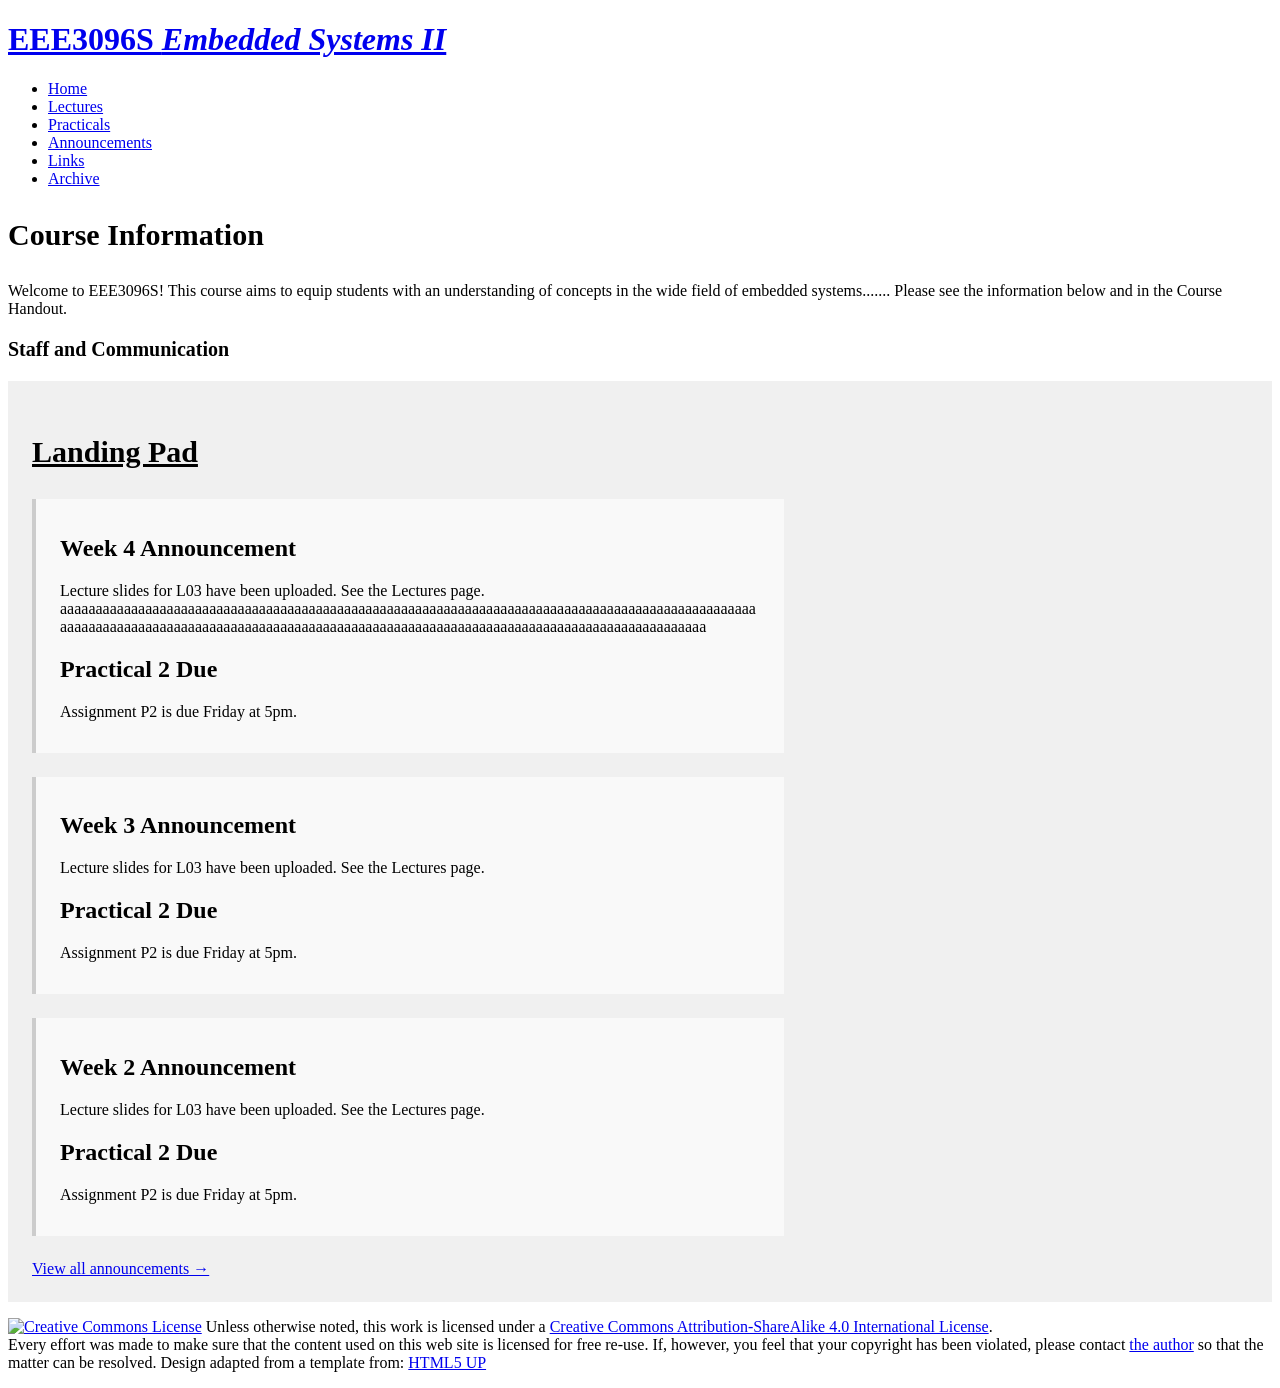
==== index.html @ e91e5374 "Added styling to home page, removed clutter" ====
<!DOCTYPE html>
<!--
	Arcana by HTML5 UP
	html5up.net | @ajlkn
	Free for personal and commercial use under the CCA 3.0 license (html5up.net/license)
-->
<html>
	<head>
		<title>EEE3096S</title>
		<meta charset="utf-8" />
		<meta
			name="viewport"
			content="width=device-width, initial-scale=1, user-scalable=no"
		/>
		<link rel="stylesheet" href="assets/css/main.css" />
	</head>
	<body class="is-preload">
		<div id="page-wrapper">
			<!-- Header -->
			<div id="header">
				<!-- Logo -->
				<h1>
					<a href="index.html" id="logo"
						>EEE3096S <em>Embedded Systems II</em></a
					>
				</h1>

				<!-- Nav -->
				<nav id="nav">
					<ul>
						<li class="current"><a href="index.html">Home</a></li>
						<li><a href="lectures.html">Lectures</a></li>
						<li><a href="practicals.html">Practicals</a></li>
						<li><a href="announcements.html">Announcements</a></li>
						<li><a href="links.html">Links</a></li>
						<li><a href="archive.html">Archive</a></li>
					</ul>
				</nav>
			</div>


			<div class="wrapper style1">
				<div class="container">
					<div class="row">

					<!-- Left panel: course info -->
					<section class="col-7 col-12-narrower">
						<h3 style="font-size: 30px;">Course Information</h3>
						<table>
						Welcome to EEE3096S! This course aims to equip students with an understanding of concepts in the
						wide field of embedded systems....... 
						Please see the information below and in the Course Handout.
						<h3 style="font-size: 20px;"> Staff and Communication </h3>
						
						</table>
						
					</section>

					<!-- Right panel: announcements -->
					<section class="col-5 col-12-narrower" style="background: #f0f0f0; padding: 1.5em;">
						<h3 style="font-size: 30px; text-decoration: underline;">Landing Pad </h3>
						<div id="announcements-content">Loading...</div>
						<a href="announcements.html">View all announcements →</a>
					</section>

					</div>
				</div>
			</div>



			<!-- Footer -->
			<div id="footer">
				<div class="container">
					<!-- Copyright -->
					<div class="copyright">
						<p>
							<a
								rel="license"
								href="http://creativecommons.org/licenses/by-sa/4.0/"
							>
								<img
									alt="Creative Commons License"
									style="border-width: 0;"
									src="https://i.creativecommons.org/l/by-sa/4.0/80x15.png"
							/></a>
							Unless otherwise noted, this work is licensed under a
							<a
								style="text-decoration: underline;"
								rel="license"
								href="http://creativecommons.org/licenses/by-sa/4.0/"
								>Creative Commons Attribution-ShareAlike 4.0 International
								License</a
							>.<br />
							Every effort was made to make sure that the content used on this
							web site is licensed for free re-use. If, however, you feel that
							your copyright has been violated, please contact
							<a
								style="text-decoration: underline;"
								href="mailto:vmrmax002[at]myuct.ac.za"
							>
								the author</a
							>
							so that the matter can be resolved.
							<span
								>Design adapted from a template from:
								<a href="http://html5up.net">HTML5 UP</a></span
							>
						</p>
					</div>
				</div>
			</div>
		</div>
		<!-- Scripts -->
		<script src="assets/js/jquery.min.js"></script>
		<script src="assets/js/jquery.dropotron.min.js"></script>
		<script src="assets/js/browser.min.js"></script>
		<script src="assets/js/breakpoints.min.js"></script>
		<script src="assets/js/util.js"></script>
		<script src="assets/js/main.js"></script>

		<!-- Markdown parsing for announcements --> 
		<script src="assets/js/marked.min.js"></script>

		<!-- Script fetches and parses most recent 3 announcements from announcements.json manifest-->
		<script>
		fetch('resources/announcements.json')
			.then(response => response.json())
			.then(files => {
			const recent = files.slice(-3).reverse();
			return Promise.all(
				recent.map(filename =>
				fetch('resources/' + filename).then(r => r.text())
				)
			);
			})
			.then(texts => {
			const html = texts.map(t => 
			'<div style="background: #f9f9f9; border-left: 4px solid #ccc; padding: 1em 1.5em; margin-bottom: 1.5em; max-width: 700px; word-wrap: break-word; overflow-wrap: break-word;">' 
			
			+ marked.parse(t) 
			+ '</div>'
			).join('');
			document.getElementById('announcements-content').innerHTML = html;
			})
			.catch(() => {
			document.getElementById('announcements-content').innerHTML = '<p>No announcements at this time.</p>';
			});
		</script>

	</body>
</html>
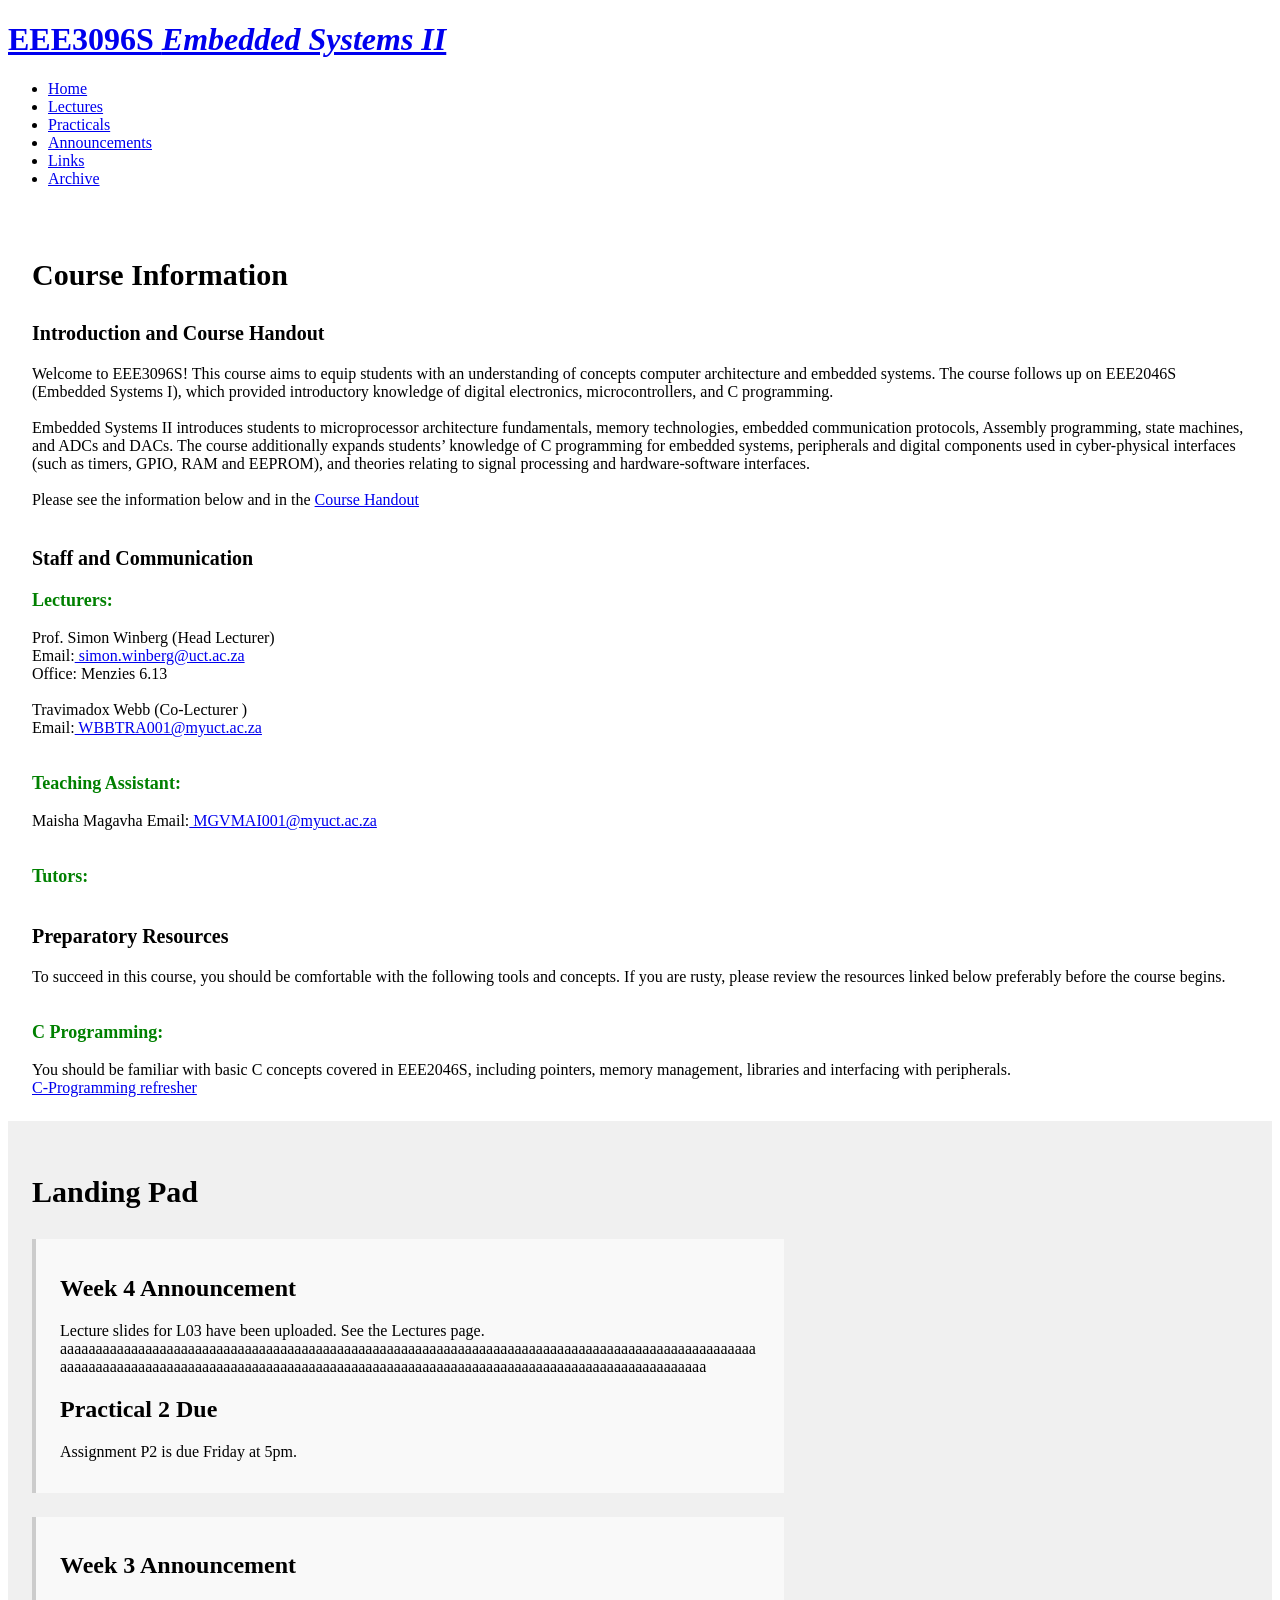
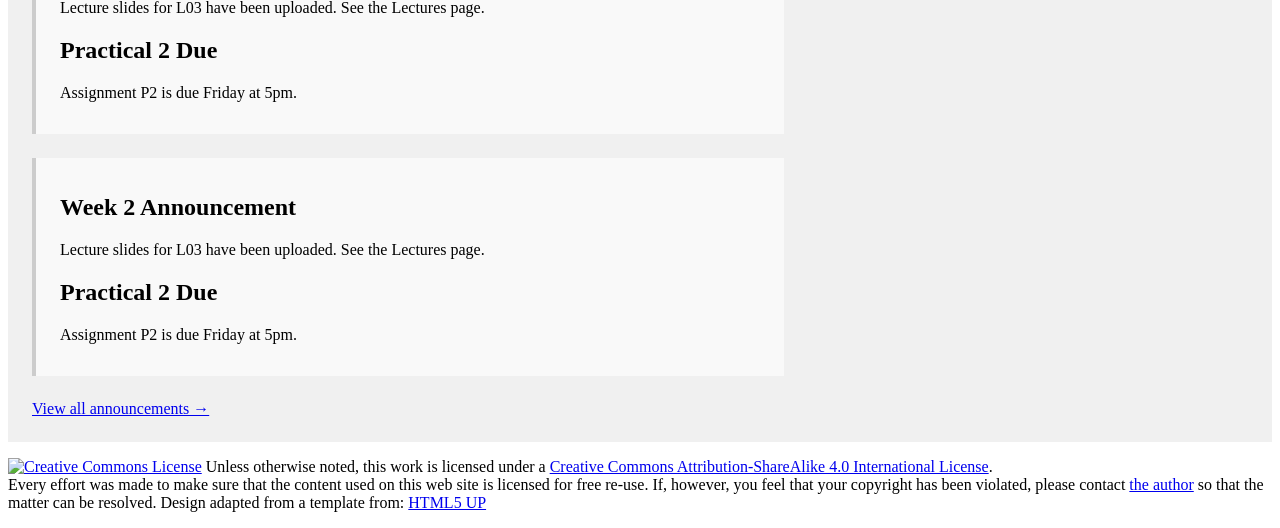
==== commit 738663fb: "Finished draft of site homepage" ====
--- a/index.html
+++ b/index.html
@@ -44,21 +44,63 @@
 					<div class="row">
 
 					<!-- Left panel: course info -->
-					<section class="col-7 col-12-narrower">
+					<section class="col-7 col-12-narrower" style="padding: 1.5em;">
 						<h3 style="font-size: 30px;">Course Information</h3>
 						<table>
-						Welcome to EEE3096S! This course aims to equip students with an understanding of concepts in the
-						wide field of embedded systems....... 
-						Please see the information below and in the Course Handout.
-						<h3 style="font-size: 20px;"> Staff and Communication </h3>
-						
+						<h3 style="font-size: 20px;"> Introduction and Course Handout </h3>
+						Welcome to EEE3096S! This course aims to equip students with an understanding of concepts computer architecture and 
+						embedded systems. The course follows up on EEE2046S (Embedded Systems I), which provided introductory knowledge of
+						 digital electronics, microcontrollers, and C programming. 
+						 <br> <br>
+
+						 Embedded Systems II introduces students to microprocessor
+						  architecture fundamentals, memory technologies, embedded communication protocols, Assembly programming, state machines,
+						   and ADCs and DACs. The course additionally expands students’ knowledge of C programming for embedded systems,
+						    peripherals and digital components used in cyber-physical interfaces (such as timers, GPIO, RAM and EEPROM),
+						 and theories relating to signal processing and hardware-software interfaces.
+						 <br> <br>
+						
+						 <!--TODO:update link-->
+						Please see the information below and in the <a href="/resources/EEE3096S_2025 Course Handout.pdf">Course Handout </a>
+						<br> <br>
+						
+						<h3 style="font-size: 20px;"> Staff and Communication </h3>		
+<!-- #####################################################################################################################################
+						 Modify this section to update course staff-->
+
+						<h3 style="font-size: 18px; color:green"> Lecturers: </h3>
+						Prof. Simon Winberg (Head Lecturer)<br>
+						Email:<a href="mailto:simon.winberg@uct.ac.za"> simon.winberg@uct.ac.za </a> <br>
+						Office: Menzies 6.13  <br> <br>
+
+						Travimadox Webb (Co-Lecturer )<br>
+						Email:<a href="mailto:WBBTRA001@myuct.ac.za"> WBBTRA001@myuct.ac.za </a>
+						<br> <br>
+
+						<h3 style="font-size: 18px; color:green"> Teaching Assistant: </h3>
+						Maisha Magavha
+						Email:<a href="mailto:MGVMAI001@myuct.ac.za"> MGVMAI001@myuct.ac.za </a> <br> <br>
+						
+						<h3 style="font-size: 18px; color:green"> Tutors: </h3>
+						<!--TODO-->
+
+<!-- ######################################################################################################################################-->
 						</table>
 						
+						<h3 style="font-size: 20px;"> Preparatory Resources </h3>
+						To succeed in this course, you should be comfortable with the following tools and concepts. 
+						If you are rusty, please review the resources linked below preferably before the course begins.
+						<br><br>
+						<h3 style="font-size: 18px; color:green"> C Programming: </h3>
+						 You should be familiar with basic C concepts covered in EEE2046S, including pointers, memory
+						management, libraries and interfacing with peripherals. <br>
+						<a href="https://www.cprogramming.com/tutorial/c-tutorial.html"> C-Programming refresher </a> 
+
 					</section>
 
 					<!-- Right panel: announcements -->
 					<section class="col-5 col-12-narrower" style="background: #f0f0f0; padding: 1.5em;">
-						<h3 style="font-size: 30px; text-decoration: underline;">Landing Pad </h3>
+						<h3 style="font-size: 30px;">Landing Pad </h3>
 						<div id="announcements-content">Loading...</div>
 						<a href="announcements.html">View all announcements →</a>
 					</section>
@@ -122,7 +164,10 @@
 		<!-- Markdown parsing for announcements --> 
 		<script src="assets/js/marked.min.js"></script>
 
+<!--########################################################################################################################################
+		 Comment out from here if course is inactive -->
 		<!-- Script fetches and parses most recent 3 announcements from announcements.json manifest-->
+		
 		<script>
 		fetch('resources/announcements.json')
 			.then(response => response.json())
@@ -148,5 +193,14 @@
 			});
 		</script>
 
+<!--#####################################################################################################################################
+		 Comment out until here if inactive -->
+
+		<!--Uncomment if course is inactive:
+		<script>
+			document.getElementById('announcements-content').innerHTML = "Course currently inactive"
+		</script>
+		-->
+	
 	</body>
 </html>
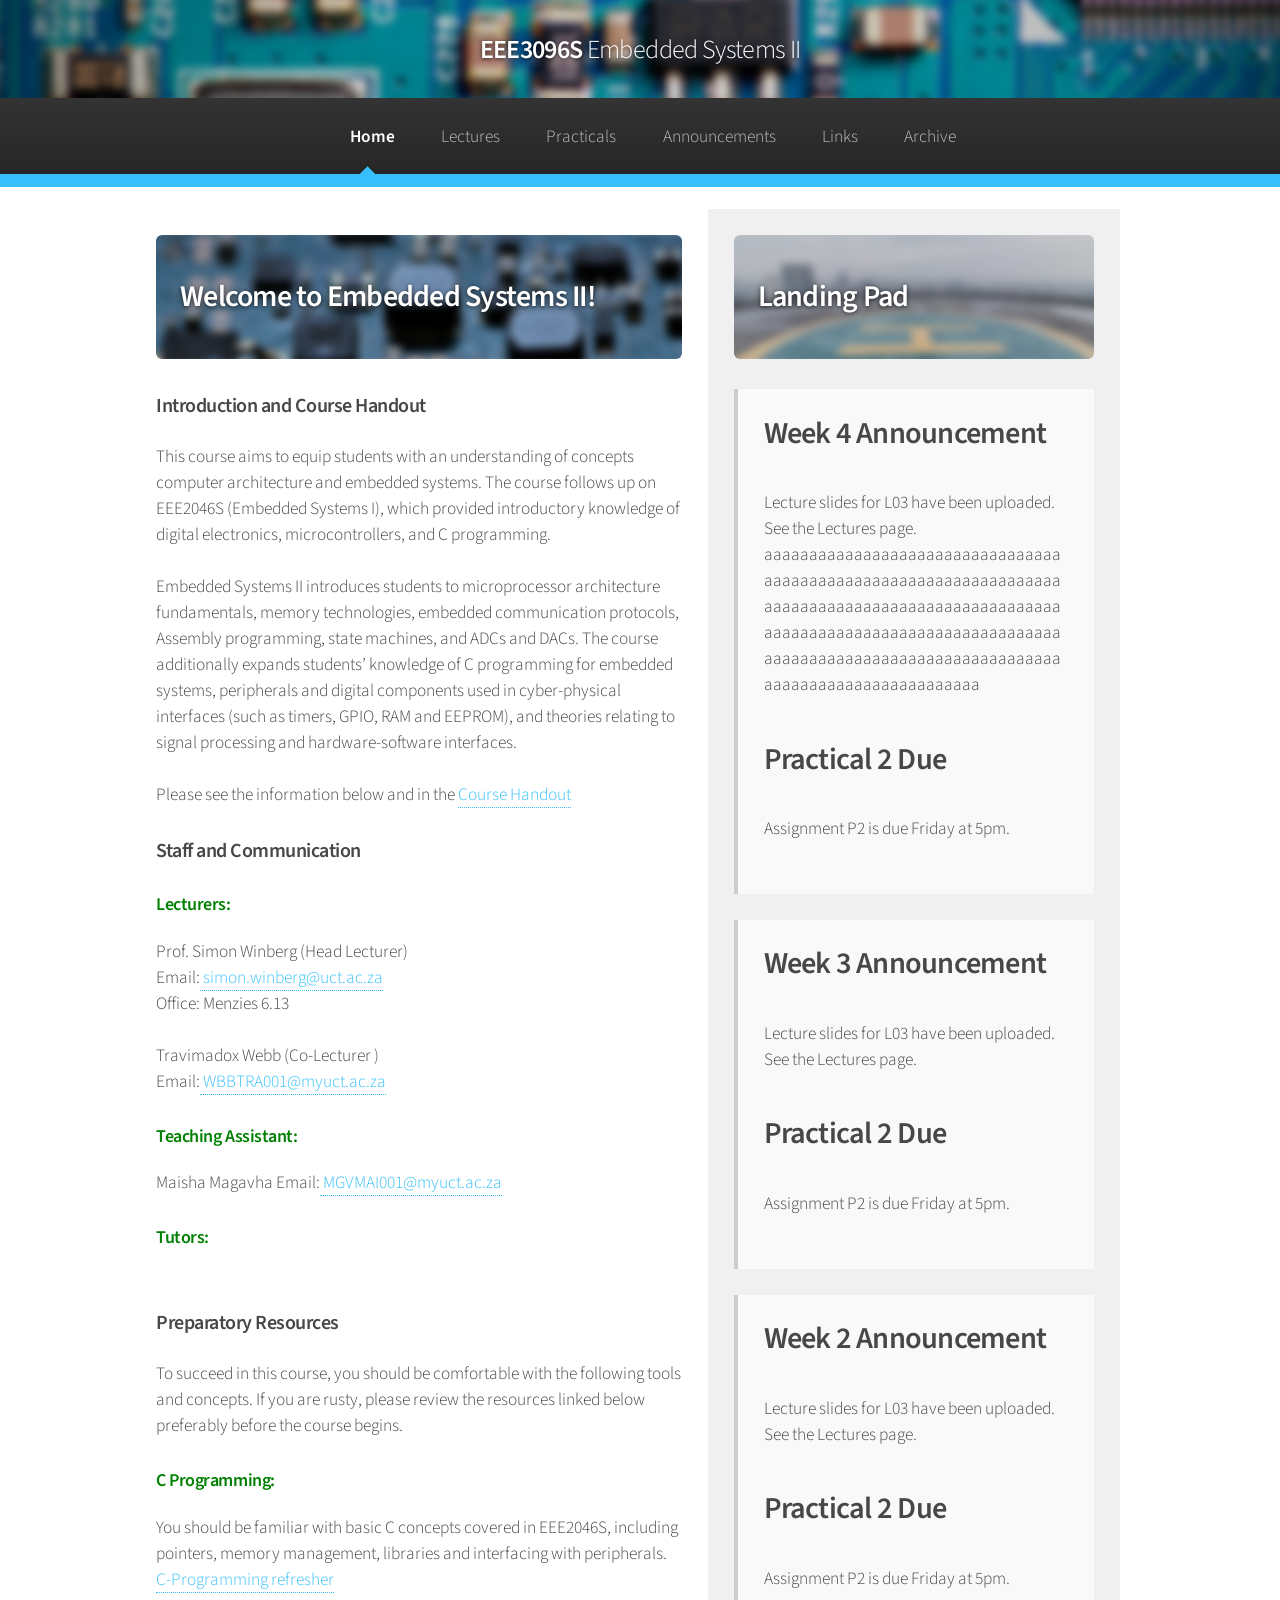
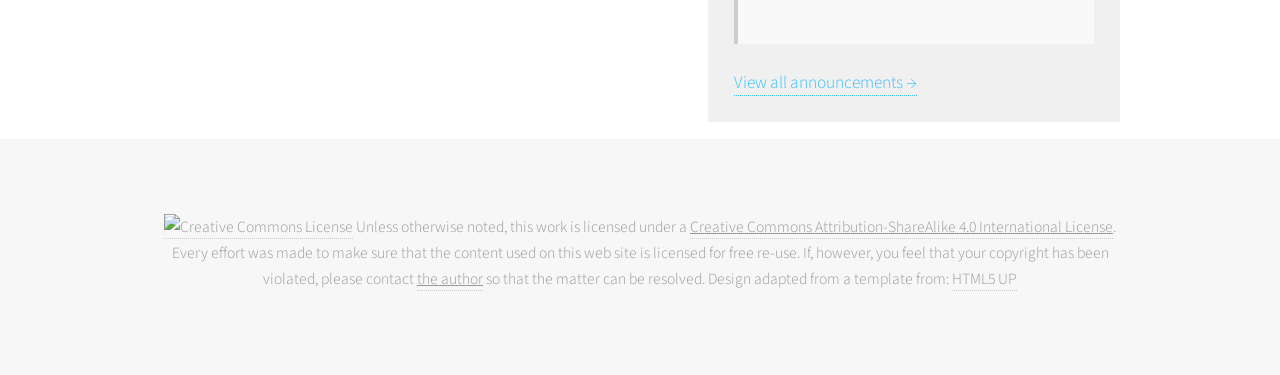
==== commit 56d8c985: "Added images to homepage and removed clutter in Links page" ====
--- a/index.html
+++ b/index.html
@@ -13,6 +13,31 @@
 			content="width=device-width, initial-scale=1, user-scalable=no"
 		/>
 		<link rel="stylesheet" href="assets/css/main.css" />
+		<style>
+			.background-header {
+				position: relative;
+				isolation: isolate;
+				overflow: hidden;
+				border-radius: 6px;
+				padding: 1.2em 0.8em;
+				color: #fff;
+				text-shadow: 0 1px 4px rgba(0, 0, 0, 0.7);
+			}
+			.background-header::before {
+				content: "";
+				position: absolute;
+				top: 0;
+				left: 0;
+				right: 0;
+				bottom: 0;
+				background-image: var(--bg-image);
+				background-size: cover;
+				background-position: center;
+				filter: blur(4px) brightness(0.8);
+				transform: scale(1.1);
+				z-index: -1;
+			}
+		</style>
 	</head>
 	<body class="is-preload">
 		<div id="page-wrapper">
@@ -45,10 +70,10 @@
 
 					<!-- Left panel: course info -->
 					<section class="col-7 col-12-narrower" style="padding: 1.5em;">
-						<h3 style="font-size: 30px;">Course Information</h3>
+						<h3 class="background-header" style="font-size: 30px; --bg-image: url('resources/anne-nygard-cA8VTQeHU0c-unsplash.jpg');">Welcome to Embedded Systems II!</h3>
 						<table>
 						<h3 style="font-size: 20px;"> Introduction and Course Handout </h3>
-						Welcome to EEE3096S! This course aims to equip students with an understanding of concepts computer architecture and 
+						This course aims to equip students with an understanding of concepts computer architecture and 
 						embedded systems. The course follows up on EEE2046S (Embedded Systems I), which provided introductory knowledge of
 						 digital electronics, microcontrollers, and C programming. 
 						 <br> <br>
@@ -100,7 +125,7 @@
 
 					<!-- Right panel: announcements -->
 					<section class="col-5 col-12-narrower" style="background: #f0f0f0; padding: 1.5em;">
-						<h3 style="font-size: 30px;">Landing Pad </h3>
+						<h3 class="background-header" style="font-size: 30px; --bg-image: url('resources/robby-mccullough-7oiySGoHhZQ-unsplash.jpg');">Landing Pad </h3>
 						<div id="announcements-content">Loading...</div>
 						<a href="announcements.html">View all announcements →</a>
 					</section>
@@ -139,7 +164,7 @@
 							your copyright has been violated, please contact
 							<a
 								style="text-decoration: underline;"
-								href="mailto:vmrmax002[at]myuct.ac.za"
+								href="mailto:simon.winberg@uct.ac.za"
 							>
 								the author</a
 							>
--- a/assets/css/main.css
+++ b/assets/css/main.css
@@ -0,0 +1,2866 @@
+@charset "UTF-8";
+@import url("fontawesome-all.min.css");
+@import url("https://fonts.googleapis.com/css?family=Source+Sans+Pro:300,300italic,600,600italic");
+/*
+	Arcana by HTML5 UP
+	html5up.net | @ajlkn
+	Free for personal and commercial use under the CCA 3.0 license (html5up.net/license)
+*/
+html,
+body,
+div,
+span,
+applet,
+object,
+iframe,
+h1,
+h2,
+h3,
+h4,
+h5,
+h6,
+p,
+blockquote,
+pre,
+a,
+abbr,
+acronym,
+address,
+big,
+cite,
+code,
+del,
+dfn,
+em,
+img,
+ins,
+kbd,
+q,
+s,
+samp,
+small,
+strike,
+strong,
+sub,
+sup,
+tt,
+var,
+b,
+u,
+i,
+center,
+dl,
+dt,
+dd,
+ol,
+ul,
+li,
+fieldset,
+form,
+label,
+legend,
+table,
+caption,
+tbody,
+tfoot,
+thead,
+tr,
+th,
+td,
+article,
+aside,
+canvas,
+details,
+embed,
+figure,
+figcaption,
+footer,
+header,
+hgroup,
+menu,
+nav,
+output,
+ruby,
+section,
+summary,
+time,
+mark,
+audio,
+video {
+  margin: 0;
+  padding: 0;
+  border: 0;
+  font-size: 100%;
+  font: inherit;
+  vertical-align: baseline;
+}
+
+article,
+aside,
+details,
+figcaption,
+figure,
+footer,
+header,
+hgroup,
+menu,
+nav,
+section {
+  display: block;
+}
+
+body {
+  line-height: 1;
+}
+
+ol,
+ul {
+  list-style: none;
+}
+
+blockquote,
+q {
+  quotes: none;
+}
+blockquote:before, blockquote:after,
+q:before,
+q:after {
+  content: "";
+  content: none;
+}
+
+table {
+  border-collapse: collapse;
+  border-spacing: 0;
+}
+
+body {
+  -webkit-text-size-adjust: none;
+}
+
+mark {
+  background-color: transparent;
+  color: inherit;
+}
+
+input::-moz-focus-inner {
+  border: 0;
+  padding: 0;
+}
+
+input,
+select,
+textarea {
+  -moz-appearance: none;
+  -webkit-appearance: none;
+  -ms-appearance: none;
+  appearance: none;
+}
+
+/* Basic */
+html {
+  box-sizing: border-box;
+}
+
+*,
+*:before,
+*:after {
+  box-sizing: inherit;
+}
+
+body {
+  background: #f7f7f7 url("images/bg01.png");
+}
+body.is-preload *,
+body.is-preload *:before,
+body.is-preload *:after {
+  -moz-animation: none !important;
+  -webkit-animation: none !important;
+  -ms-animation: none !important;
+  animation: none !important;
+  -moz-transition: none !important;
+  -webkit-transition: none !important;
+  -ms-transition: none !important;
+  transition: none !important;
+}
+
+body,
+input,
+select,
+textarea {
+  color: #474747;
+  font-family: "Source Sans Pro", sans-serif;
+  font-size: 16pt;
+  font-weight: 300;
+  line-height: 1.65em;
+}
+
+a {
+  -moz-transition: color 0.2s ease-in-out, border-color 0.2s ease-in-out, opacity 0.2s ease-in-out;
+  -webkit-transition: color 0.2s ease-in-out, border-color 0.2s ease-in-out, opacity 0.2s ease-in-out;
+  -ms-transition: color 0.2s ease-in-out, border-color 0.2s ease-in-out, opacity 0.2s ease-in-out;
+  transition: color 0.2s ease-in-out, border-color 0.2s ease-in-out, opacity 0.2s ease-in-out;
+  color: #37c0fb;
+  text-decoration: none;
+  border-bottom: dotted 1px;
+}
+a:hover {
+  color: #37c0fb;
+  border-bottom-color: transparent;
+}
+
+strong,
+b {
+  font-weight: 600;
+}
+
+em,
+i {
+  font-style: italic;
+}
+
+p,
+ul,
+ol,
+dl,
+table,
+blockquote {
+  margin: 0 0 2em 0;
+}
+
+h1,
+h2,
+h3,
+h4,
+h5,
+h6 {
+  color: inherit;
+  font-weight: 600;
+  line-height: 1.75em;
+  margin-bottom: 1em;
+}
+h1 a,
+h2 a,
+h3 a,
+h4 a,
+h5 a,
+h6 a {
+  color: inherit;
+  text-decoration: none;
+}
+h1 em,
+h2 em,
+h3 em,
+h4 em,
+h5 em,
+h6 em {
+  font-style: normal;
+  font-weight: 300;
+}
+
+h2 {
+  font-size: 1.75em;
+  letter-spacing: -0.025em;
+}
+
+h3 {
+  font-size: 1.2em;
+  letter-spacing: -0.025em;
+}
+
+sub {
+  font-size: 0.8em;
+  position: relative;
+  top: 0.5em;
+}
+
+sup {
+  font-size: 0.8em;
+  position: relative;
+  top: -0.5em;
+}
+
+hr {
+  border-top: solid 1px #e0e0e0;
+  border: 0;
+  margin-bottom: 1.5em;
+}
+
+blockquote {
+  border-left: solid 0.5em #e0e0e0;
+  font-style: italic;
+  padding: 1em 0 1em 2em;
+}
+
+/* Container */
+.container {
+  margin: 0 auto;
+  max-width: 100%;
+  width: 1400px;
+}
+@media screen and (max-width: 1680px) {
+  .container {
+    width: 1200px;
+  }
+}
+@media screen and (max-width: 1280px) {
+  .container {
+    width: 960px;
+  }
+}
+@media screen and (max-width: 980px) {
+  .container {
+    width: 95%;
+  }
+}
+@media screen and (max-width: 840px) {
+  .container {
+    width: 95%;
+  }
+}
+@media screen and (max-width: 736px) {
+  .container {
+    width: 90%;
+  }
+}
+@media screen and (max-width: 480px) {
+  .container {
+    width: 100%;
+  }
+}
+
+/* Row */
+.row {
+  display: flex;
+  flex-wrap: wrap;
+  box-sizing: border-box;
+  align-items: stretch;
+}
+.row > * {
+  box-sizing: border-box;
+}
+.row.gtr-uniform > * > :last-child {
+  margin-bottom: 0;
+}
+.row.aln-left {
+  justify-content: flex-start;
+}
+.row.aln-center {
+  justify-content: center;
+}
+.row.aln-right {
+  justify-content: flex-end;
+}
+.row.aln-top {
+  align-items: flex-start;
+}
+.row.aln-middle {
+  align-items: center;
+}
+.row.aln-bottom {
+  align-items: flex-end;
+}
+.row > .imp {
+  order: -1;
+}
+.row > .col-1 {
+  width: 8.3333333333%;
+}
+.row > .off-1 {
+  margin-left: 8.3333333333%;
+}
+.row > .col-2 {
+  width: 16.6666666667%;
+}
+.row > .off-2 {
+  margin-left: 16.6666666667%;
+}
+.row > .col-3 {
+  width: 25%;
+}
+.row > .off-3 {
+  margin-left: 25%;
+}
+.row > .col-4 {
+  width: 33.3333333333%;
+}
+.row > .off-4 {
+  margin-left: 33.3333333333%;
+}
+.row > .col-5 {
+  width: 41.6666666667%;
+}
+.row > .off-5 {
+  margin-left: 41.6666666667%;
+}
+.row > .col-6 {
+  width: 50%;
+}
+.row > .off-6 {
+  margin-left: 50%;
+}
+.row > .col-7 {
+  width: 58.3333333333%;
+}
+.row > .off-7 {
+  margin-left: 58.3333333333%;
+}
+.row > .col-8 {
+  width: 66.6666666667%;
+}
+.row > .off-8 {
+  margin-left: 66.6666666667%;
+}
+.row > .col-9 {
+  width: 75%;
+}
+.row > .off-9 {
+  margin-left: 75%;
+}
+.row > .col-10 {
+  width: 83.3333333333%;
+}
+.row > .off-10 {
+  margin-left: 83.3333333333%;
+}
+.row > .col-11 {
+  width: 91.6666666667%;
+}
+.row > .off-11 {
+  margin-left: 91.6666666667%;
+}
+.row > .col-12 {
+  width: 100%;
+}
+.row > .off-12 {
+  margin-left: 100%;
+}
+.row.gtr-0 {
+  margin-top: 0px;
+  margin-left: 0px;
+}
+.row.gtr-0 > * {
+  padding: 0px 0 0 0px;
+}
+.row.gtr-0.gtr-uniform {
+  margin-top: 0px;
+}
+.row.gtr-0.gtr-uniform > * {
+  padding-top: 0px;
+}
+.row.gtr-25 {
+  margin-top: -12.5px;
+  margin-left: -12.5px;
+}
+.row.gtr-25 > * {
+  padding: 12.5px 0 0 12.5px;
+}
+.row.gtr-25.gtr-uniform {
+  margin-top: -12.5px;
+}
+.row.gtr-25.gtr-uniform > * {
+  padding-top: 12.5px;
+}
+.row.gtr-50 {
+  margin-top: -25px;
+  margin-left: -25px;
+}
+.row.gtr-50 > * {
+  padding: 25px 0 0 25px;
+}
+.row.gtr-50.gtr-uniform {
+  margin-top: -25px;
+}
+.row.gtr-50.gtr-uniform > * {
+  padding-top: 25px;
+}
+.row {
+  margin-top: -50px;
+  margin-left: -50px;
+}
+.row > * {
+  padding: 50px 0 0 50px;
+}
+.row.gtr-uniform {
+  margin-top: -50px;
+}
+.row.gtr-uniform > * {
+  padding-top: 50px;
+}
+.row.gtr-150 {
+  margin-top: -75px;
+  margin-left: -75px;
+}
+.row.gtr-150 > * {
+  padding: 75px 0 0 75px;
+}
+.row.gtr-150.gtr-uniform {
+  margin-top: -75px;
+}
+.row.gtr-150.gtr-uniform > * {
+  padding-top: 75px;
+}
+.row.gtr-200 {
+  margin-top: -100px;
+  margin-left: -100px;
+}
+.row.gtr-200 > * {
+  padding: 100px 0 0 100px;
+}
+.row.gtr-200.gtr-uniform {
+  margin-top: -100px;
+}
+.row.gtr-200.gtr-uniform > * {
+  padding-top: 100px;
+}
+@media screen and (max-width: 1680px) {
+  .row {
+    display: flex;
+    flex-wrap: wrap;
+    box-sizing: border-box;
+    align-items: stretch;
+  }
+  .row > * {
+    box-sizing: border-box;
+  }
+  .row.gtr-uniform > * > :last-child {
+    margin-bottom: 0;
+  }
+  .row.aln-left {
+    justify-content: flex-start;
+  }
+  .row.aln-center {
+    justify-content: center;
+  }
+  .row.aln-right {
+    justify-content: flex-end;
+  }
+  .row.aln-top {
+    align-items: flex-start;
+  }
+  .row.aln-middle {
+    align-items: center;
+  }
+  .row.aln-bottom {
+    align-items: flex-end;
+  }
+  .row > .imp-wide {
+    order: -1;
+  }
+  .row > .col-1-wide {
+    width: 8.3333333333%;
+  }
+  .row > .off-1-wide {
+    margin-left: 8.3333333333%;
+  }
+  .row > .col-2-wide {
+    width: 16.6666666667%;
+  }
+  .row > .off-2-wide {
+    margin-left: 16.6666666667%;
+  }
+  .row > .col-3-wide {
+    width: 25%;
+  }
+  .row > .off-3-wide {
+    margin-left: 25%;
+  }
+  .row > .col-4-wide {
+    width: 33.3333333333%;
+  }
+  .row > .off-4-wide {
+    margin-left: 33.3333333333%;
+  }
+  .row > .col-5-wide {
+    width: 41.6666666667%;
+  }
+  .row > .off-5-wide {
+    margin-left: 41.6666666667%;
+  }
+  .row > .col-6-wide {
+    width: 50%;
+  }
+  .row > .off-6-wide {
+    margin-left: 50%;
+  }
+  .row > .col-7-wide {
+    width: 58.3333333333%;
+  }
+  .row > .off-7-wide {
+    margin-left: 58.3333333333%;
+  }
+  .row > .col-8-wide {
+    width: 66.6666666667%;
+  }
+  .row > .off-8-wide {
+    margin-left: 66.6666666667%;
+  }
+  .row > .col-9-wide {
+    width: 75%;
+  }
+  .row > .off-9-wide {
+    margin-left: 75%;
+  }
+  .row > .col-10-wide {
+    width: 83.3333333333%;
+  }
+  .row > .off-10-wide {
+    margin-left: 83.3333333333%;
+  }
+  .row > .col-11-wide {
+    width: 91.6666666667%;
+  }
+  .row > .off-11-wide {
+    margin-left: 91.6666666667%;
+  }
+  .row > .col-12-wide {
+    width: 100%;
+  }
+  .row > .off-12-wide {
+    margin-left: 100%;
+  }
+  .row.gtr-0 {
+    margin-top: 0px;
+    margin-left: 0px;
+  }
+  .row.gtr-0 > * {
+    padding: 0px 0 0 0px;
+  }
+  .row.gtr-0.gtr-uniform {
+    margin-top: 0px;
+  }
+  .row.gtr-0.gtr-uniform > * {
+    padding-top: 0px;
+  }
+  .row.gtr-25 {
+    margin-top: -10px;
+    margin-left: -10px;
+  }
+  .row.gtr-25 > * {
+    padding: 10px 0 0 10px;
+  }
+  .row.gtr-25.gtr-uniform {
+    margin-top: -10px;
+  }
+  .row.gtr-25.gtr-uniform > * {
+    padding-top: 10px;
+  }
+  .row.gtr-50 {
+    margin-top: -20px;
+    margin-left: -20px;
+  }
+  .row.gtr-50 > * {
+    padding: 20px 0 0 20px;
+  }
+  .row.gtr-50.gtr-uniform {
+    margin-top: -20px;
+  }
+  .row.gtr-50.gtr-uniform > * {
+    padding-top: 20px;
+  }
+  .row {
+    margin-top: -40px;
+    margin-left: -40px;
+  }
+  .row > * {
+    padding: 40px 0 0 40px;
+  }
+  .row.gtr-uniform {
+    margin-top: -40px;
+  }
+  .row.gtr-uniform > * {
+    padding-top: 40px;
+  }
+  .row.gtr-150 {
+    margin-top: -60px;
+    margin-left: -60px;
+  }
+  .row.gtr-150 > * {
+    padding: 60px 0 0 60px;
+  }
+  .row.gtr-150.gtr-uniform {
+    margin-top: -60px;
+  }
+  .row.gtr-150.gtr-uniform > * {
+    padding-top: 60px;
+  }
+  .row.gtr-200 {
+    margin-top: -80px;
+    margin-left: -80px;
+  }
+  .row.gtr-200 > * {
+    padding: 80px 0 0 80px;
+  }
+  .row.gtr-200.gtr-uniform {
+    margin-top: -80px;
+  }
+  .row.gtr-200.gtr-uniform > * {
+    padding-top: 80px;
+  }
+}
+@media screen and (max-width: 1280px) {
+  .row {
+    display: flex;
+    flex-wrap: wrap;
+    box-sizing: border-box;
+    align-items: stretch;
+  }
+  .row > * {
+    box-sizing: border-box;
+  }
+  .row.gtr-uniform > * > :last-child {
+    margin-bottom: 0;
+  }
+  .row.aln-left {
+    justify-content: flex-start;
+  }
+  .row.aln-center {
+    justify-content: center;
+  }
+  .row.aln-right {
+    justify-content: flex-end;
+  }
+  .row.aln-top {
+    align-items: flex-start;
+  }
+  .row.aln-middle {
+    align-items: center;
+  }
+  .row.aln-bottom {
+    align-items: flex-end;
+  }
+  .row > .imp-normal {
+    order: -1;
+  }
+  .row > .col-1-normal {
+    width: 8.3333333333%;
+  }
+  .row > .off-1-normal {
+    margin-left: 8.3333333333%;
+  }
+  .row > .col-2-normal {
+    width: 16.6666666667%;
+  }
+  .row > .off-2-normal {
+    margin-left: 16.6666666667%;
+  }
+  .row > .col-3-normal {
+    width: 25%;
+  }
+  .row > .off-3-normal {
+    margin-left: 25%;
+  }
+  .row > .col-4-normal {
+    width: 33.3333333333%;
+  }
+  .row > .off-4-normal {
+    margin-left: 33.3333333333%;
+  }
+  .row > .col-5-normal {
+    width: 41.6666666667%;
+  }
+  .row > .off-5-normal {
+    margin-left: 41.6666666667%;
+  }
+  .row > .col-6-normal {
+    width: 50%;
+  }
+  .row > .off-6-normal {
+    margin-left: 50%;
+  }
+  .row > .col-7-normal {
+    width: 58.3333333333%;
+  }
+  .row > .off-7-normal {
+    margin-left: 58.3333333333%;
+  }
+  .row > .col-8-normal {
+    width: 66.6666666667%;
+  }
+  .row > .off-8-normal {
+    margin-left: 66.6666666667%;
+  }
+  .row > .col-9-normal {
+    width: 75%;
+  }
+  .row > .off-9-normal {
+    margin-left: 75%;
+  }
+  .row > .col-10-normal {
+    width: 83.3333333333%;
+  }
+  .row > .off-10-normal {
+    margin-left: 83.3333333333%;
+  }
+  .row > .col-11-normal {
+    width: 91.6666666667%;
+  }
+  .row > .off-11-normal {
+    margin-left: 91.6666666667%;
+  }
+  .row > .col-12-normal {
+    width: 100%;
+  }
+  .row > .off-12-normal {
+    margin-left: 100%;
+  }
+  .row.gtr-0 {
+    margin-top: 0px;
+    margin-left: 0px;
+  }
+  .row.gtr-0 > * {
+    padding: 0px 0 0 0px;
+  }
+  .row.gtr-0.gtr-uniform {
+    margin-top: 0px;
+  }
+  .row.gtr-0.gtr-uniform > * {
+    padding-top: 0px;
+  }
+  .row.gtr-25 {
+    margin-top: -7.5px;
+    margin-left: -7.5px;
+  }
+  .row.gtr-25 > * {
+    padding: 7.5px 0 0 7.5px;
+  }
+  .row.gtr-25.gtr-uniform {
+    margin-top: -7.5px;
+  }
+  .row.gtr-25.gtr-uniform > * {
+    padding-top: 7.5px;
+  }
+  .row.gtr-50 {
+    margin-top: -15px;
+    margin-left: -15px;
+  }
+  .row.gtr-50 > * {
+    padding: 15px 0 0 15px;
+  }
+  .row.gtr-50.gtr-uniform {
+    margin-top: -15px;
+  }
+  .row.gtr-50.gtr-uniform > * {
+    padding-top: 15px;
+  }
+  .row {
+    margin-top: -30px;
+    margin-left: -30px;
+  }
+  .row > * {
+    padding: 30px 0 0 30px;
+  }
+  .row.gtr-uniform {
+    margin-top: -30px;
+  }
+  .row.gtr-uniform > * {
+    padding-top: 30px;
+  }
+  .row.gtr-150 {
+    margin-top: -45px;
+    margin-left: -45px;
+  }
+  .row.gtr-150 > * {
+    padding: 45px 0 0 45px;
+  }
+  .row.gtr-150.gtr-uniform {
+    margin-top: -45px;
+  }
+  .row.gtr-150.gtr-uniform > * {
+    padding-top: 45px;
+  }
+  .row.gtr-200 {
+    margin-top: -60px;
+    margin-left: -60px;
+  }
+  .row.gtr-200 > * {
+    padding: 60px 0 0 60px;
+  }
+  .row.gtr-200.gtr-uniform {
+    margin-top: -60px;
+  }
+  .row.gtr-200.gtr-uniform > * {
+    padding-top: 60px;
+  }
+}
+@media screen and (max-width: 980px) {
+  .row {
+    display: flex;
+    flex-wrap: wrap;
+    box-sizing: border-box;
+    align-items: stretch;
+  }
+  .row > * {
+    box-sizing: border-box;
+  }
+  .row.gtr-uniform > * > :last-child {
+    margin-bottom: 0;
+  }
+  .row.aln-left {
+    justify-content: flex-start;
+  }
+  .row.aln-center {
+    justify-content: center;
+  }
+  .row.aln-right {
+    justify-content: flex-end;
+  }
+  .row.aln-top {
+    align-items: flex-start;
+  }
+  .row.aln-middle {
+    align-items: center;
+  }
+  .row.aln-bottom {
+    align-items: flex-end;
+  }
+  .row > .imp-narrow {
+    order: -1;
+  }
+  .row > .col-1-narrow {
+    width: 8.3333333333%;
+  }
+  .row > .off-1-narrow {
+    margin-left: 8.3333333333%;
+  }
+  .row > .col-2-narrow {
+    width: 16.6666666667%;
+  }
+  .row > .off-2-narrow {
+    margin-left: 16.6666666667%;
+  }
+  .row > .col-3-narrow {
+    width: 25%;
+  }
+  .row > .off-3-narrow {
+    margin-left: 25%;
+  }
+  .row > .col-4-narrow {
+    width: 33.3333333333%;
+  }
+  .row > .off-4-narrow {
+    margin-left: 33.3333333333%;
+  }
+  .row > .col-5-narrow {
+    width: 41.6666666667%;
+  }
+  .row > .off-5-narrow {
+    margin-left: 41.6666666667%;
+  }
+  .row > .col-6-narrow {
+    width: 50%;
+  }
+  .row > .off-6-narrow {
+    margin-left: 50%;
+  }
+  .row > .col-7-narrow {
+    width: 58.3333333333%;
+  }
+  .row > .off-7-narrow {
+    margin-left: 58.3333333333%;
+  }
+  .row > .col-8-narrow {
+    width: 66.6666666667%;
+  }
+  .row > .off-8-narrow {
+    margin-left: 66.6666666667%;
+  }
+  .row > .col-9-narrow {
+    width: 75%;
+  }
+  .row > .off-9-narrow {
+    margin-left: 75%;
+  }
+  .row > .col-10-narrow {
+    width: 83.3333333333%;
+  }
+  .row > .off-10-narrow {
+    margin-left: 83.3333333333%;
+  }
+  .row > .col-11-narrow {
+    width: 91.6666666667%;
+  }
+  .row > .off-11-narrow {
+    margin-left: 91.6666666667%;
+  }
+  .row > .col-12-narrow {
+    width: 100%;
+  }
+  .row > .off-12-narrow {
+    margin-left: 100%;
+  }
+  .row.gtr-0 {
+    margin-top: 0px;
+    margin-left: 0px;
+  }
+  .row.gtr-0 > * {
+    padding: 0px 0 0 0px;
+  }
+  .row.gtr-0.gtr-uniform {
+    margin-top: 0px;
+  }
+  .row.gtr-0.gtr-uniform > * {
+    padding-top: 0px;
+  }
+  .row.gtr-25 {
+    margin-top: -7.5px;
+    margin-left: -7.5px;
+  }
+  .row.gtr-25 > * {
+    padding: 7.5px 0 0 7.5px;
+  }
+  .row.gtr-25.gtr-uniform {
+    margin-top: -7.5px;
+  }
+  .row.gtr-25.gtr-uniform > * {
+    padding-top: 7.5px;
+  }
+  .row.gtr-50 {
+    margin-top: -15px;
+    margin-left: -15px;
+  }
+  .row.gtr-50 > * {
+    padding: 15px 0 0 15px;
+  }
+  .row.gtr-50.gtr-uniform {
+    margin-top: -15px;
+  }
+  .row.gtr-50.gtr-uniform > * {
+    padding-top: 15px;
+  }
+  .row {
+    margin-top: -30px;
+    margin-left: -30px;
+  }
+  .row > * {
+    padding: 30px 0 0 30px;
+  }
+  .row.gtr-uniform {
+    margin-top: -30px;
+  }
+  .row.gtr-uniform > * {
+    padding-top: 30px;
+  }
+  .row.gtr-150 {
+    margin-top: -45px;
+    margin-left: -45px;
+  }
+  .row.gtr-150 > * {
+    padding: 45px 0 0 45px;
+  }
+  .row.gtr-150.gtr-uniform {
+    margin-top: -45px;
+  }
+  .row.gtr-150.gtr-uniform > * {
+    padding-top: 45px;
+  }
+  .row.gtr-200 {
+    margin-top: -60px;
+    margin-left: -60px;
+  }
+  .row.gtr-200 > * {
+    padding: 60px 0 0 60px;
+  }
+  .row.gtr-200.gtr-uniform {
+    margin-top: -60px;
+  }
+  .row.gtr-200.gtr-uniform > * {
+    padding-top: 60px;
+  }
+}
+@media screen and (max-width: 840px) {
+  .row {
+    display: flex;
+    flex-wrap: wrap;
+    box-sizing: border-box;
+    align-items: stretch;
+  }
+  .row > * {
+    box-sizing: border-box;
+  }
+  .row.gtr-uniform > * > :last-child {
+    margin-bottom: 0;
+  }
+  .row.aln-left {
+    justify-content: flex-start;
+  }
+  .row.aln-center {
+    justify-content: center;
+  }
+  .row.aln-right {
+    justify-content: flex-end;
+  }
+  .row.aln-top {
+    align-items: flex-start;
+  }
+  .row.aln-middle {
+    align-items: center;
+  }
+  .row.aln-bottom {
+    align-items: flex-end;
+  }
+  .row > .imp-narrower {
+    order: -1;
+  }
+  .row > .col-1-narrower {
+    width: 8.3333333333%;
+  }
+  .row > .off-1-narrower {
+    margin-left: 8.3333333333%;
+  }
+  .row > .col-2-narrower {
+    width: 16.6666666667%;
+  }
+  .row > .off-2-narrower {
+    margin-left: 16.6666666667%;
+  }
+  .row > .col-3-narrower {
+    width: 25%;
+  }
+  .row > .off-3-narrower {
+    margin-left: 25%;
+  }
+  .row > .col-4-narrower {
+    width: 33.3333333333%;
+  }
+  .row > .off-4-narrower {
+    margin-left: 33.3333333333%;
+  }
+  .row > .col-5-narrower {
+    width: 41.6666666667%;
+  }
+  .row > .off-5-narrower {
+    margin-left: 41.6666666667%;
+  }
+  .row > .col-6-narrower {
+    width: 50%;
+  }
+  .row > .off-6-narrower {
+    margin-left: 50%;
+  }
+  .row > .col-7-narrower {
+    width: 58.3333333333%;
+  }
+  .row > .off-7-narrower {
+    margin-left: 58.3333333333%;
+  }
+  .row > .col-8-narrower {
+    width: 66.6666666667%;
+  }
+  .row > .off-8-narrower {
+    margin-left: 66.6666666667%;
+  }
+  .row > .col-9-narrower {
+    width: 75%;
+  }
+  .row > .off-9-narrower {
+    margin-left: 75%;
+  }
+  .row > .col-10-narrower {
+    width: 83.3333333333%;
+  }
+  .row > .off-10-narrower {
+    margin-left: 83.3333333333%;
+  }
+  .row > .col-11-narrower {
+    width: 91.6666666667%;
+  }
+  .row > .off-11-narrower {
+    margin-left: 91.6666666667%;
+  }
+  .row > .col-12-narrower {
+    width: 100%;
+  }
+  .row > .off-12-narrower {
+    margin-left: 100%;
+  }
+  .row.gtr-0 {
+    margin-top: 0px;
+    margin-left: 0px;
+  }
+  .row.gtr-0 > * {
+    padding: 0px 0 0 0px;
+  }
+  .row.gtr-0.gtr-uniform {
+    margin-top: 0px;
+  }
+  .row.gtr-0.gtr-uniform > * {
+    padding-top: 0px;
+  }
+  .row.gtr-25 {
+    margin-top: -7.5px;
+    margin-left: -7.5px;
+  }
+  .row.gtr-25 > * {
+    padding: 7.5px 0 0 7.5px;
+  }
+  .row.gtr-25.gtr-uniform {
+    margin-top: -7.5px;
+  }
+  .row.gtr-25.gtr-uniform > * {
+    padding-top: 7.5px;
+  }
+  .row.gtr-50 {
+    margin-top: -15px;
+    margin-left: -15px;
+  }
+  .row.gtr-50 > * {
+    padding: 15px 0 0 15px;
+  }
+  .row.gtr-50.gtr-uniform {
+    margin-top: -15px;
+  }
+  .row.gtr-50.gtr-uniform > * {
+    padding-top: 15px;
+  }
+  .row {
+    margin-top: -30px;
+    margin-left: -30px;
+  }
+  .row > * {
+    padding: 30px 0 0 30px;
+  }
+  .row.gtr-uniform {
+    margin-top: -30px;
+  }
+  .row.gtr-uniform > * {
+    padding-top: 30px;
+  }
+  .row.gtr-150 {
+    margin-top: -45px;
+    margin-left: -45px;
+  }
+  .row.gtr-150 > * {
+    padding: 45px 0 0 45px;
+  }
+  .row.gtr-150.gtr-uniform {
+    margin-top: -45px;
+  }
+  .row.gtr-150.gtr-uniform > * {
+    padding-top: 45px;
+  }
+  .row.gtr-200 {
+    margin-top: -60px;
+    margin-left: -60px;
+  }
+  .row.gtr-200 > * {
+    padding: 60px 0 0 60px;
+  }
+  .row.gtr-200.gtr-uniform {
+    margin-top: -60px;
+  }
+  .row.gtr-200.gtr-uniform > * {
+    padding-top: 60px;
+  }
+}
+@media screen and (max-width: 736px) {
+  .row {
+    display: flex;
+    flex-wrap: wrap;
+    box-sizing: border-box;
+    align-items: stretch;
+  }
+  .row > * {
+    box-sizing: border-box;
+  }
+  .row.gtr-uniform > * > :last-child {
+    margin-bottom: 0;
+  }
+  .row.aln-left {
+    justify-content: flex-start;
+  }
+  .row.aln-center {
+    justify-content: center;
+  }
+  .row.aln-right {
+    justify-content: flex-end;
+  }
+  .row.aln-top {
+    align-items: flex-start;
+  }
+  .row.aln-middle {
+    align-items: center;
+  }
+  .row.aln-bottom {
+    align-items: flex-end;
+  }
+  .row > .imp-mobile {
+    order: -1;
+  }
+  .row > .col-1-mobile {
+    width: 8.3333333333%;
+  }
+  .row > .off-1-mobile {
+    margin-left: 8.3333333333%;
+  }
+  .row > .col-2-mobile {
+    width: 16.6666666667%;
+  }
+  .row > .off-2-mobile {
+    margin-left: 16.6666666667%;
+  }
+  .row > .col-3-mobile {
+    width: 25%;
+  }
+  .row > .off-3-mobile {
+    margin-left: 25%;
+  }
+  .row > .col-4-mobile {
+    width: 33.3333333333%;
+  }
+  .row > .off-4-mobile {
+    margin-left: 33.3333333333%;
+  }
+  .row > .col-5-mobile {
+    width: 41.6666666667%;
+  }
+  .row > .off-5-mobile {
+    margin-left: 41.6666666667%;
+  }
+  .row > .col-6-mobile {
+    width: 50%;
+  }
+  .row > .off-6-mobile {
+    margin-left: 50%;
+  }
+  .row > .col-7-mobile {
+    width: 58.3333333333%;
+  }
+  .row > .off-7-mobile {
+    margin-left: 58.3333333333%;
+  }
+  .row > .col-8-mobile {
+    width: 66.6666666667%;
+  }
+  .row > .off-8-mobile {
+    margin-left: 66.6666666667%;
+  }
+  .row > .col-9-mobile {
+    width: 75%;
+  }
+  .row > .off-9-mobile {
+    margin-left: 75%;
+  }
+  .row > .col-10-mobile {
+    width: 83.3333333333%;
+  }
+  .row > .off-10-mobile {
+    margin-left: 83.3333333333%;
+  }
+  .row > .col-11-mobile {
+    width: 91.6666666667%;
+  }
+  .row > .off-11-mobile {
+    margin-left: 91.6666666667%;
+  }
+  .row > .col-12-mobile {
+    width: 100%;
+  }
+  .row > .off-12-mobile {
+    margin-left: 100%;
+  }
+  .row.gtr-0 {
+    margin-top: 0px;
+    margin-left: 0px;
+  }
+  .row.gtr-0 > * {
+    padding: 0px 0 0 0px;
+  }
+  .row.gtr-0.gtr-uniform {
+    margin-top: 0px;
+  }
+  .row.gtr-0.gtr-uniform > * {
+    padding-top: 0px;
+  }
+  .row.gtr-25 {
+    margin-top: -5px;
+    margin-left: -5px;
+  }
+  .row.gtr-25 > * {
+    padding: 5px 0 0 5px;
+  }
+  .row.gtr-25.gtr-uniform {
+    margin-top: -5px;
+  }
+  .row.gtr-25.gtr-uniform > * {
+    padding-top: 5px;
+  }
+  .row.gtr-50 {
+    margin-top: -10px;
+    margin-left: -10px;
+  }
+  .row.gtr-50 > * {
+    padding: 10px 0 0 10px;
+  }
+  .row.gtr-50.gtr-uniform {
+    margin-top: -10px;
+  }
+  .row.gtr-50.gtr-uniform > * {
+    padding-top: 10px;
+  }
+  .row {
+    margin-top: -20px;
+    margin-left: -20px;
+  }
+  .row > * {
+    padding: 20px 0 0 20px;
+  }
+  .row.gtr-uniform {
+    margin-top: -20px;
+  }
+  .row.gtr-uniform > * {
+    padding-top: 20px;
+  }
+  .row.gtr-150 {
+    margin-top: -30px;
+    margin-left: -30px;
+  }
+  .row.gtr-150 > * {
+    padding: 30px 0 0 30px;
+  }
+  .row.gtr-150.gtr-uniform {
+    margin-top: -30px;
+  }
+  .row.gtr-150.gtr-uniform > * {
+    padding-top: 30px;
+  }
+  .row.gtr-200 {
+    margin-top: -40px;
+    margin-left: -40px;
+  }
+  .row.gtr-200 > * {
+    padding: 40px 0 0 40px;
+  }
+  .row.gtr-200.gtr-uniform {
+    margin-top: -40px;
+  }
+  .row.gtr-200.gtr-uniform > * {
+    padding-top: 40px;
+  }
+}
+@media screen and (max-width: 480px) {
+  .row {
+    display: flex;
+    flex-wrap: wrap;
+    box-sizing: border-box;
+    align-items: stretch;
+  }
+  .row > * {
+    box-sizing: border-box;
+  }
+  .row.gtr-uniform > * > :last-child {
+    margin-bottom: 0;
+  }
+  .row.aln-left {
+    justify-content: flex-start;
+  }
+  .row.aln-center {
+    justify-content: center;
+  }
+  .row.aln-right {
+    justify-content: flex-end;
+  }
+  .row.aln-top {
+    align-items: flex-start;
+  }
+  .row.aln-middle {
+    align-items: center;
+  }
+  .row.aln-bottom {
+    align-items: flex-end;
+  }
+  .row > .imp-mobilep {
+    order: -1;
+  }
+  .row > .col-1-mobilep {
+    width: 8.3333333333%;
+  }
+  .row > .off-1-mobilep {
+    margin-left: 8.3333333333%;
+  }
+  .row > .col-2-mobilep {
+    width: 16.6666666667%;
+  }
+  .row > .off-2-mobilep {
+    margin-left: 16.6666666667%;
+  }
+  .row > .col-3-mobilep {
+    width: 25%;
+  }
+  .row > .off-3-mobilep {
+    margin-left: 25%;
+  }
+  .row > .col-4-mobilep {
+    width: 33.3333333333%;
+  }
+  .row > .off-4-mobilep {
+    margin-left: 33.3333333333%;
+  }
+  .row > .col-5-mobilep {
+    width: 41.6666666667%;
+  }
+  .row > .off-5-mobilep {
+    margin-left: 41.6666666667%;
+  }
+  .row > .col-6-mobilep {
+    width: 50%;
+  }
+  .row > .off-6-mobilep {
+    margin-left: 50%;
+  }
+  .row > .col-7-mobilep {
+    width: 58.3333333333%;
+  }
+  .row > .off-7-mobilep {
+    margin-left: 58.3333333333%;
+  }
+  .row > .col-8-mobilep {
+    width: 66.6666666667%;
+  }
+  .row > .off-8-mobilep {
+    margin-left: 66.6666666667%;
+  }
+  .row > .col-9-mobilep {
+    width: 75%;
+  }
+  .row > .off-9-mobilep {
+    margin-left: 75%;
+  }
+  .row > .col-10-mobilep {
+    width: 83.3333333333%;
+  }
+  .row > .off-10-mobilep {
+    margin-left: 83.3333333333%;
+  }
+  .row > .col-11-mobilep {
+    width: 91.6666666667%;
+  }
+  .row > .off-11-mobilep {
+    margin-left: 91.6666666667%;
+  }
+  .row > .col-12-mobilep {
+    width: 100%;
+  }
+  .row > .off-12-mobilep {
+    margin-left: 100%;
+  }
+  .row.gtr-0 {
+    margin-top: 0px;
+    margin-left: 0px;
+  }
+  .row.gtr-0 > * {
+    padding: 0px 0 0 0px;
+  }
+  .row.gtr-0.gtr-uniform {
+    margin-top: 0px;
+  }
+  .row.gtr-0.gtr-uniform > * {
+    padding-top: 0px;
+  }
+  .row.gtr-25 {
+    margin-top: -5px;
+    margin-left: -5px;
+  }
+  .row.gtr-25 > * {
+    padding: 5px 0 0 5px;
+  }
+  .row.gtr-25.gtr-uniform {
+    margin-top: -5px;
+  }
+  .row.gtr-25.gtr-uniform > * {
+    padding-top: 5px;
+  }
+  .row.gtr-50 {
+    margin-top: -10px;
+    margin-left: -10px;
+  }
+  .row.gtr-50 > * {
+    padding: 10px 0 0 10px;
+  }
+  .row.gtr-50.gtr-uniform {
+    margin-top: -10px;
+  }
+  .row.gtr-50.gtr-uniform > * {
+    padding-top: 10px;
+  }
+  .row {
+    margin-top: -20px;
+    margin-left: -20px;
+  }
+  .row > * {
+    padding: 20px 0 0 20px;
+  }
+  .row.gtr-uniform {
+    margin-top: -20px;
+  }
+  .row.gtr-uniform > * {
+    padding-top: 20px;
+  }
+  .row.gtr-150 {
+    margin-top: -30px;
+    margin-left: -30px;
+  }
+  .row.gtr-150 > * {
+    padding: 30px 0 0 30px;
+  }
+  .row.gtr-150.gtr-uniform {
+    margin-top: -30px;
+  }
+  .row.gtr-150.gtr-uniform > * {
+    padding-top: 30px;
+  }
+  .row.gtr-200 {
+    margin-top: -40px;
+    margin-left: -40px;
+  }
+  .row.gtr-200 > * {
+    padding: 40px 0 0 40px;
+  }
+  .row.gtr-200.gtr-uniform {
+    margin-top: -40px;
+  }
+  .row.gtr-200.gtr-uniform > * {
+    padding-top: 40px;
+  }
+}
+
+/* Section/Article */
+section.special,
+article.special {
+  text-align: center;
+}
+
+header p {
+  color: #999;
+  font-size: 1.25em;
+  position: relative;
+  margin-top: -1.25em;
+  margin-bottom: 2.25em;
+}
+header.major {
+  text-align: center;
+  margin: 0 0 2em 0;
+}
+header.major h2 {
+  font-size: 2.25em;
+}
+header.major p {
+  position: relative;
+  border-top: solid 1px #e0e0e0;
+  padding: 1em 0 0 0;
+  margin: 0;
+  top: -1em;
+  font-size: 1.5em;
+  letter-spacing: -0.025em;
+}
+
+footer {
+  margin: 0 0 3em 0;
+}
+footer > :last-child {
+  margin-bottom: 0;
+}
+footer.major {
+  padding-top: 3em;
+}
+
+/* Form */
+input[type=text],
+input[type=password],
+input[type=email],
+textarea {
+  -moz-appearance: none;
+  -webkit-appearance: none;
+  -ms-appearance: none;
+  appearance: none;
+  -moz-transition: border-color 0.2s ease-in-out;
+  -webkit-transition: border-color 0.2s ease-in-out;
+  -ms-transition: border-color 0.2s ease-in-out;
+  transition: border-color 0.2s ease-in-out;
+  background: #fff;
+  border: solid 1px #e0e0e0;
+  border-radius: 5px;
+  color: inherit;
+  display: block;
+  outline: 0;
+  padding: 0.75em;
+  text-decoration: none;
+  width: 100%;
+}
+input[type=text]:focus,
+input[type=password]:focus,
+input[type=email]:focus,
+textarea:focus {
+  border-color: #37c0fb;
+}
+
+input[type=text],
+input[type=password],
+input[type=email] {
+  line-height: 1em;
+}
+
+label {
+  display: block;
+  color: inherit;
+  font-weight: 600;
+  line-height: 1.75em;
+  margin-bottom: 0.5em;
+}
+
+::-webkit-input-placeholder {
+  color: #999;
+  position: relative;
+  top: 3px;
+}
+
+:-moz-placeholder {
+  color: #999;
+}
+
+::-moz-placeholder {
+  color: #999;
+}
+
+:-ms-input-placeholder {
+  color: #999;
+}
+
+/* Image */
+.image {
+  border: 0;
+  display: inline-block;
+  position: relative;
+  border-radius: 5px;
+}
+.image img {
+  display: block;
+  border-radius: 5px;
+}
+.image.left {
+  display: block;
+  float: left;
+  margin: 0 2em 2em 0;
+  position: relative;
+  top: 0.25em;
+}
+.image.left img {
+  display: block;
+  width: 100%;
+  max-height: 13em;
+}
+.image.fit {
+  display: block;
+}
+.image.fit img {
+  display: block;
+  width: 100%;
+}
+.image.featured {
+  display: block;
+  margin: 0 0 2em 0;
+}
+.image.featured img {
+  display: block;
+  width: 100%;
+}
+
+/* Icon */
+.icon {
+  text-decoration: none;
+  position: relative;
+  text-decoration: none;
+}
+.icon:before {
+  -moz-osx-font-smoothing: grayscale;
+  -webkit-font-smoothing: antialiased;
+  display: inline-block;
+  font-style: normal;
+  font-variant: normal;
+  text-rendering: auto;
+  line-height: 1;
+  text-transform: none !important;
+  font-family: "Font Awesome 5 Free";
+  font-weight: 400;
+}
+.icon > .label {
+  display: none;
+}
+.icon:before {
+  line-height: inherit;
+}
+.icon.solid:before {
+  font-weight: 900;
+}
+.icon.brands:before {
+  font-family: "Font Awesome 5 Brands";
+}
+.icon.major {
+  text-align: center;
+  cursor: default;
+  background-color: #37c0fb;
+  background-image: -moz-linear-gradient(top, rgba(0,0,0,0), rgba(0,0,0,0.15)), url("images/bg01.png");
+  background-image: -webkit-linear-gradient(top, rgba(0,0,0,0), rgba(0,0,0,0.15)), url("images/bg01.png");
+  background-image: -ms-linear-gradient(top, rgba(0,0,0,0), rgba(0,0,0,0.15)), url("images/bg01.png");
+  background-image: linear-gradient(top, rgba(0,0,0,0), rgba(0,0,0,0.15)), url("images/bg01.png");
+  color: #fff;
+  border-radius: 100%;
+  display: inline-block;
+  width: 5em;
+  height: 5em;
+  line-height: 5em;
+  box-shadow: 0 0 0 7px white, 0 0 0 8px #e0e0e0;
+  margin: 0 0 2em 0;
+}
+.icon.major:before {
+  font-size: 36px;
+}
+
+/* Lists */
+ol {
+  list-style: decimal;
+  padding-left: 1.25em;
+}
+ol li {
+  padding-left: 0.25em;
+}
+
+ul {
+  list-style: disc;
+  padding-left: 1em;
+}
+ul li {
+  padding-left: 0.5em;
+}
+
+/* Links */
+ul.links {
+  list-style: none;
+  padding-left: 0;
+}
+ul.links li {
+  line-height: 2.5em;
+  padding-left: 0;
+}
+
+/* Icons */
+ul.icons {
+  cursor: default;
+  list-style: none;
+  padding-left: 0;
+}
+ul.icons li {
+  display: inline-block;
+  line-height: 1em;
+  padding-left: 1.5em;
+}
+ul.icons li:first-child {
+  padding-left: 0;
+}
+ul.icons li a,
+ul.icons li span {
+  font-size: 2em;
+  border: 0;
+}
+
+/* Menu */
+ul.menu {
+  list-style: none;
+  padding-left: 0;
+}
+ul.menu li {
+  border-left: solid 1px #e0e0e0;
+  display: inline-block;
+  padding: 0 0 0 1em;
+  margin: 0 0 0 1em;
+}
+ul.menu li:first-child {
+  border-left: 0;
+  margin-left: 0;
+  padding-left: 0;
+}
+
+/* Actions */
+ul.actions {
+  display: -moz-flex;
+  display: -webkit-flex;
+  display: -ms-flex;
+  display: flex;
+  cursor: default;
+  list-style: none;
+  margin-left: -1em;
+  padding-left: 0;
+}
+ul.actions li {
+  padding: 0 0 0 1em;
+  vertical-align: middle;
+}
+ul.actions.special {
+  -moz-justify-content: center;
+  -webkit-justify-content: center;
+  -ms-justify-content: center;
+  justify-content: center;
+  width: 100%;
+  margin-left: 0;
+}
+ul.actions.special li:first-child {
+  padding-left: 0;
+}
+ul.actions.stacked {
+  -moz-flex-direction: column;
+  -webkit-flex-direction: column;
+  -ms-flex-direction: column;
+  flex-direction: column;
+  margin-left: 0;
+}
+ul.actions.stacked li {
+  padding: 1.25em 0 0 0;
+}
+ul.actions.stacked li:first-child {
+  padding-top: 0;
+}
+ul.actions.fit {
+  width: calc(100% + 1em);
+}
+ul.actions.fit li {
+  -moz-flex-grow: 1;
+  -webkit-flex-grow: 1;
+  -ms-flex-grow: 1;
+  flex-grow: 1;
+  -moz-flex-shrink: 1;
+  -webkit-flex-shrink: 1;
+  -ms-flex-shrink: 1;
+  flex-shrink: 1;
+  width: 100%;
+}
+ul.actions.fit li > * {
+  width: 100%;
+}
+ul.actions.fit.stacked {
+  width: 100%;
+}
+@media screen and (max-width: 736px) {
+  ul.actions:not(.fixed) {
+    -moz-flex-direction: column;
+    -webkit-flex-direction: column;
+    -ms-flex-direction: column;
+    flex-direction: column;
+    margin-left: 0;
+    width: 100% !important;
+  }
+  ul.actions:not(.fixed) li {
+    -moz-flex-grow: 1;
+    -webkit-flex-grow: 1;
+    -ms-flex-grow: 1;
+    flex-grow: 1;
+    -moz-flex-shrink: 1;
+    -webkit-flex-shrink: 1;
+    -ms-flex-shrink: 1;
+    flex-shrink: 1;
+    padding: 1em 0 0 0;
+    text-align: center;
+    width: 100%;
+  }
+  ul.actions:not(.fixed) li > * {
+    width: 100%;
+  }
+  ul.actions:not(.fixed) li:first-child {
+    padding-top: 0;
+  }
+  ul.actions:not(.fixed) li input[type=submit],
+ul.actions:not(.fixed) li input[type=reset],
+ul.actions:not(.fixed) li input[type=button],
+ul.actions:not(.fixed) li button,
+ul.actions:not(.fixed) li .button {
+    width: 100%;
+  }
+  ul.actions:not(.fixed) li input[type=submit].icon:before,
+ul.actions:not(.fixed) li input[type=reset].icon:before,
+ul.actions:not(.fixed) li input[type=button].icon:before,
+ul.actions:not(.fixed) li button.icon:before,
+ul.actions:not(.fixed) li .button.icon:before {
+    margin-left: -0.5em;
+  }
+}
+
+/* Tables */
+table {
+  width: 90%;
+  margin-left: auto;
+  margin-right: auto;
+}
+table td {
+  padding: 0.5em 5em 0.5em 1em;
+}
+table.default {
+  width: 100%;
+}
+table.default tbody tr {
+  border-bottom: solid 1px #e0e0e0;
+}
+table.default td {
+  padding: 0.5em 1em 0.5em 1em;
+}
+table.default th {
+  font-weight: 600;
+  padding: 0.5em 1em 0.5em 1em;
+  text-align: left;
+}
+table.default thead {
+  background-color: #555555;
+  background-image: -moz-linear-gradient(top, rgba(0,0,0,0), rgba(0,0,0,0.15)), url("images/bg01.png");
+  background-image: -webkit-linear-gradient(top, rgba(0,0,0,0), rgba(0,0,0,0.15)), url("images/bg01.png");
+  background-image: -ms-linear-gradient(top, rgba(0,0,0,0), rgba(0,0,0,0.15)), url("images/bg01.png");
+  background-image: linear-gradient(top, rgba(0,0,0,0), rgba(0,0,0,0.15)), url("images/bg01.png");
+  color: #fff;
+}
+/* Button */
+input[type=submit],
+input[type=reset],
+input[type=button],
+button,
+.button {
+  -moz-appearance: none;
+  -webkit-appearance: none;
+  -ms-appearance: none;
+  appearance: none;
+  -moz-transition: background-color 0.2s ease-in-out, color 0.2s ease-in-out, box-shadow 0.2s ease-in-out;
+  -webkit-transition: background-color 0.2s ease-in-out, color 0.2s ease-in-out, box-shadow 0.2s ease-in-out;
+  -ms-transition: background-color 0.2s ease-in-out, color 0.2s ease-in-out, box-shadow 0.2s ease-in-out;
+  transition: background-color 0.2s ease-in-out, color 0.2s ease-in-out, box-shadow 0.2s ease-in-out;
+  background-image: -moz-linear-gradient(top, rgba(0,0,0,0), rgba(0,0,0,0.15)), url("images/bg01.png");
+  background-image: -webkit-linear-gradient(top, rgba(0,0,0,0), rgba(0,0,0,0.15)), url("images/bg01.png");
+  background-image: -ms-linear-gradient(top, rgba(0,0,0,0), rgba(0,0,0,0.15)), url("images/bg01.png");
+  background-image: linear-gradient(top, rgba(0,0,0,0), rgba(0,0,0,0.15)), url("images/bg01.png");
+  background-color: #37c0fb;
+  border-radius: 5px;
+  border: 0;
+  color: #fff;
+  cursor: pointer;
+  display: inline-block;
+  padding: 0 1.5em;
+  line-height: 2.75em;
+  min-width: 9em;
+  text-align: center;
+  text-decoration: none;
+  font-weight: 600;
+  letter-spacing: -0.025em;
+}
+input[type=submit]:hover,
+input[type=reset]:hover,
+input[type=button]:hover,
+button:hover,
+.button:hover {
+  background-color: #50c8fc;
+  color: #fff !important;
+}
+input[type=submit]:active,
+input[type=reset]:active,
+input[type=button]:active,
+button:active,
+.button:active {
+  background-color: #1eb8fb;
+  color: #fff;
+}
+input[type=submit].alt,
+input[type=reset].alt,
+input[type=button].alt,
+button.alt,
+.button.alt {
+  background-color: #555555;
+  color: #fff;
+}
+input[type=submit].alt:hover,
+input[type=reset].alt:hover,
+input[type=button].alt:hover,
+button.alt:hover,
+.button.alt:hover {
+  background-color: #626262;
+}
+input[type=submit].alt:active,
+input[type=reset].alt:active,
+input[type=button].alt:active,
+button.alt:active,
+.button.alt:active {
+  background-color: #484848;
+}
+input[type=submit].icon:before,
+input[type=reset].icon:before,
+input[type=button].icon:before,
+button.icon:before,
+.button.icon:before {
+  margin-right: 0.5em;
+}
+input[type=submit].fit,
+input[type=reset].fit,
+input[type=button].fit,
+button.fit,
+.button.fit {
+  width: 100%;
+}
+input[type=submit].small,
+input[type=reset].small,
+input[type=button].small,
+button.small,
+.button.small {
+  font-size: 0.8em;
+}
+
+/* Box */
+.box.highlight {
+  text-align: center;
+}
+.box.post {
+  position: relative;
+  margin: 0 0 2em 0;
+}
+.box.post:after {
+  content: "";
+  display: block;
+  clear: both;
+}
+.box.post .inner {
+  margin-left: calc(30% + 2em);
+}
+.box.post .inner > :last-child {
+  margin-bottom: 0;
+}
+.box.post .image {
+  width: 30%;
+  margin: 0;
+}
+
+/* Header */
+#header {
+  position: relative;
+  isolation: isolate;
+  overflow: hidden;
+  text-align: center;
+  padding: 2.5em 0 0 0;
+}
+#header::before {
+  content: "";
+  position: absolute;
+  top: 0;
+  left: 0;
+  right: 0;
+  bottom: 0;
+  background-image: url("../../resources/anne-nygard-6BCgNl-UY6A-unsplash.jpg");
+  background-size: cover;
+  background-position: center;
+  filter: blur(4px) brightness(0.8);
+  transform: scale(1.1);
+  z-index: -1;
+}
+#header h1 {
+  padding: 0 0 2em 0;
+  margin: 0;
+}
+#header h1 a {
+  font-size: 1.5em;
+  letter-spacing: -0.025em;
+  border: 0;
+  color: #fff;
+  text-shadow: 0 1px 4px rgba(0, 0, 0, 0.7);
+}
+
+#nav {
+  cursor: default;
+  background-color: #333;
+  background-image: -moz-linear-gradient(top, rgba(0,0,0,0), rgba(0,0,0,0.3)), url("images/bg01.png");
+  background-image: -webkit-linear-gradient(top, rgba(0,0,0,0), rgba(0,0,0,0.3)), url("images/bg01.png");
+  background-image: -ms-linear-gradient(top, rgba(0,0,0,0), rgba(0,0,0,0.3)), url("images/bg01.png");
+  background-image: linear-gradient(top, rgba(0,0,0,0), rgba(0,0,0,0.3)), url("images/bg01.png");
+  padding: 0;
+}
+#nav:after {
+  content: "";
+  display: block;
+  width: 100%;
+  height: 0.75em;
+  background-color: #37c0fb;
+  background-image: url("images/bg01.png");
+}
+#nav > ul {
+  margin: 0;
+}
+#nav > ul > li {
+  position: relative;
+  display: inline-block;
+  margin-left: 1em;
+}
+#nav > ul > li a {
+  color: #c0c0c0;
+  text-decoration: none;
+  border: 0;
+  display: block;
+  padding: 1.5em 0.5em 1.35em 0.5em;
+}
+#nav > ul > li:first-child {
+  margin-left: 0;
+}
+#nav > ul > li:hover a {
+  color: #fff;
+}
+#nav > ul > li.current {
+  font-weight: 600;
+}
+#nav > ul > li.current:before {
+  -moz-transform: rotateZ(45deg);
+  -webkit-transform: rotateZ(45deg);
+  -ms-transform: rotateZ(45deg);
+  transform: rotateZ(45deg);
+  width: 0.75em;
+  height: 0.75em;
+  content: "";
+  display: block;
+  position: absolute;
+  bottom: -0.5em;
+  left: 50%;
+  margin-left: -0.375em;
+  background-color: #37c0fb;
+  background-image: url("images/bg01.png");
+}
+#nav > ul > li.current a {
+  color: #fff;
+}
+#nav > ul > li.active a {
+  color: #fff;
+}
+#nav > ul > li.active.current:before {
+  opacity: 0;
+}
+#nav > ul > li > ul {
+  display: none;
+}
+
+/* Dropotron */
+.dropotron {
+  background-image: -moz-linear-gradient(top, rgba(0,0,0,0.3), rgba(0,0,0,0)), url("images/bg01.png");
+  background-image: -webkit-linear-gradient(top, rgba(0,0,0,0.3), rgba(0,0,0,0)), url("images/bg01.png");
+  background-image: -ms-linear-gradient(top, rgba(0,0,0,0.3), rgba(0,0,0,0)), url("images/bg01.png");
+  background-image: linear-gradient(top, rgba(0,0,0,0.3), rgba(0,0,0,0)), url("images/bg01.png");
+  background-color: #333;
+  border-radius: 5px;
+  color: #fff;
+  min-width: 10em;
+  padding: 1em 0;
+  text-align: center;
+  box-shadow: 0 1em 1em 0 rgba(0, 0, 0, 0.5);
+  list-style: none;
+}
+.dropotron > li {
+  line-height: 2em;
+  padding: 0 1.1em 0 1em;
+}
+.dropotron > li > a {
+  color: #c0c0c0;
+  text-decoration: none;
+  border: 0;
+}
+.dropotron > li.active > a, .dropotron > li:hover > a {
+  color: #fff;
+}
+.dropotron.level-0 {
+  border-radius: 0 0 5px 5px;
+  font-size: 0.9em;
+  padding-top: 0;
+  margin-top: -1px;
+}
+
+/* Banner */
+#banner {
+  background-image: url("images/duotone.png");
+  background-position: center center;
+  background-size: cover;
+  height: 28em;
+  text-align: center;
+  position: relative;
+}
+#banner header {
+  position: absolute;
+  bottom: 0;
+  left: 0;
+  width: 100%;
+  background: rgba(27, 27, 27, 0.75);
+  color: #fff;
+  padding: 1.5em 0;
+}
+#banner header h2 {
+  display: inline-block;
+  margin: 0;
+  font-size: 1.25em;
+  vertical-align: middle;
+}
+#banner header h2 em {
+  opacity: 0.75;
+}
+#banner header h2 a {
+  border-bottom-color: rgba(255, 255, 255, 0.5);
+}
+#banner header h2 a:hover {
+  border-bottom-color: transparent;
+}
+#banner header .button {
+  vertical-align: middle;
+  margin-left: 1em;
+}
+
+/* Wrapper */
+.wrapper {
+  padding: 5em 0 3em 0;
+}
+.wrapper.style1 {
+  background: #fff;
+}
+.wrapper.style2 {
+  background-color: #fff;
+  background-image: url("images/bg02.png"), url("images/bg03.png"), url("images/bg01.png");
+  background-position: top left, bottom left, top left;
+  background-size: 100% 6em, 100% 6em, auto;
+  background-repeat: no-repeat, no-repeat, repeat;
+}
+.wrapper.style3 {
+  background-color: #37c0fb;
+  background-image: -moz-linear-gradient(top, rgba(0,0,0,0), rgba(0,0,0,0.15)), url("images/bg01.png");
+  background-image: -webkit-linear-gradient(top, rgba(0,0,0,0), rgba(0,0,0,0.15)), url("images/bg01.png");
+  background-image: -ms-linear-gradient(top, rgba(0,0,0,0), rgba(0,0,0,0.15)), url("images/bg01.png");
+  background-image: linear-gradient(top, rgba(0,0,0,0), rgba(0,0,0,0.15)), url("images/bg01.png");
+  color: #fff;
+}
+.wrapper.style3 .button {
+  background: #fff;
+  color: #474747;
+}
+.wrapper.style3 .button:hover {
+  color: #37c0fb !important;
+}
+
+/* CTA */
+#cta {
+  text-align: center;
+  padding: 3.5em 0;
+}
+#cta header h2 {
+  display: inline-block;
+  vertical-align: middle;
+  margin: 0;
+}
+#cta header .button {
+  vertical-align: middle;
+  margin-left: 1em;
+}
+
+/* Footer */
+#footer {
+  padding: 4em 0 8em 0;
+}
+#footer a {
+  color: inherit;
+  border-bottom-color: rgba(71, 71, 71, 0.25);
+}
+#footer a:hover {
+  color: #37c0fb;
+  border-bottom-color: transparent;
+}
+#footer .container {
+  margin-bottom: 4em;
+}
+#footer .icons {
+  text-align: center;
+  margin: 0;
+}
+#footer .icons a {
+  color: #999;
+}
+#footer .icons a:hover {
+  color: #474747;
+}
+#footer .copyright {
+  color: #999;
+  margin-top: 1.5em;
+  text-align: center;
+  font-size: 0.9em;
+}
+
+/* Wide */
+@media screen and (max-width: 1680px) {
+  /* Basic */
+  body,
+input,
+select,
+textarea {
+    font-size: 14pt;
+    line-height: 1.5em;
+  }
+
+  /* Banner */
+  #banner {
+    height: 20em;
+  }
+}
+/* Normal */
+@media screen and (max-width: 1280px) {
+  /* Basic */
+  body,
+input,
+select,
+textarea {
+    font-size: 13pt;
+    line-height: 1.5em;
+  }
+
+  /* Lists */
+  ol {
+    padding-left: 1.25em;
+  }
+  ol li {
+    padding-left: 0.25em;
+  }
+
+  /* Icons */
+  ul.icons li a,
+ul.icons li span {
+    font-size: 1.5em;
+  }
+
+  /* Header */
+  #header {
+    padding: 2em 0 0 0;
+  }
+  #header h1 {
+    padding: 0 0 1.75em 0;
+  }
+
+  /* Banner */
+  #banner {
+    height: 20em;
+  }
+
+  /* Wrapper */
+  .wrapper {
+    padding: 3em 0 1em 0;
+  }
+
+  /* CTA */
+  #cta {
+    padding: 2em 0;
+  }
+
+  /* Footer */
+  #footer {
+    padding: 3em 0 3em 0;
+  }
+  #footer .container {
+    margin-bottom: 1em;
+  }
+}
+/* Narrow */
+@media screen and (max-width: 980px) {
+  /* Basic */
+  body,
+input,
+select,
+textarea {
+    font-size: 12pt;
+    line-height: 1.5em;
+  }
+}
+/* Narrower */
+#navPanel,
+#titleBar {
+  display: none;
+}
+
+@media screen and (max-width: 840px) {
+  /* Basic */
+  html,
+body {
+    overflow-x: hidden;
+  }
+
+  body,
+input,
+select,
+textarea {
+    font-size: 13pt;
+  }
+
+  h1,
+h2,
+h3,
+h4,
+h5,
+h6 {
+    margin-bottom: 0.5em;
+  }
+
+  header p {
+    margin-top: -0.75em;
+  }
+  header.major {
+    text-align: center;
+    margin: 0 0 2em 0;
+  }
+  header.major h2 {
+    font-size: 1.75em;
+  }
+  header.major p {
+    top: -0.25em;
+    font-size: 1.25em;
+  }
+
+  /* Box */
+  .box.highlight {
+    text-align: left;
+    position: relative;
+    padding-left: 7em;
+  }
+  .box.highlight i {
+    position: absolute;
+    margin: 0;
+    left: 0;
+    top: 0.25em;
+  }
+  .box.post .inner {
+    margin-left: calc(20% + 2em);
+  }
+  .box.post .image {
+    width: 20%;
+  }
+
+  /* Header */
+  #header {
+    display: none;
+  }
+
+  /* Banner */
+  #banner {
+    height: 20em;
+  }
+  #banner header h2 {
+    display: block;
+  }
+  #banner header .button {
+    margin: 1em 0 0 0;
+  }
+
+  /* CTA */
+  #cta {
+    padding: 1.5em 0;
+  }
+  #cta header h2 {
+    display: block;
+  }
+  #cta header .button {
+    margin: 1em 0 0 0;
+  }
+
+  /* Footer */
+  #footer {
+    text-align: center;
+  }
+  #footer .container {
+    margin-bottom: 4em;
+  }
+  #footer form .actions {
+    -moz-justify-content: center;
+    -webkit-justify-content: center;
+    -ms-justify-content: center;
+    justify-content: center;
+    width: 100%;
+    margin-left: 0;
+  }
+  #footer form .actions li:first-child {
+    padding-left: 0;
+  }
+
+  /* Nav */
+  #page-wrapper {
+    -moz-backface-visibility: hidden;
+    -webkit-backface-visibility: hidden;
+    -ms-backface-visibility: hidden;
+    backface-visibility: hidden;
+    -moz-transition: -moz-transform 0.5s ease;
+    -webkit-transition: -webkit-transform 0.5s ease;
+    -ms-transition: -ms-transform 0.5s ease;
+    transition: transform 0.5s ease;
+    padding-bottom: 1px;
+    padding-top: 44px;
+  }
+
+  #titleBar {
+    -moz-backface-visibility: hidden;
+    -webkit-backface-visibility: hidden;
+    -ms-backface-visibility: hidden;
+    backface-visibility: hidden;
+    -moz-transition: -moz-transform 0.5s ease;
+    -webkit-transition: -webkit-transform 0.5s ease;
+    -ms-transition: -ms-transform 0.5s ease;
+    transition: transform 0.5s ease;
+    display: block;
+    height: 44px;
+    left: 0;
+    position: fixed;
+    top: 0;
+    width: 100%;
+    z-index: 10001;
+    background-color: #333;
+    background-image: -moz-linear-gradient(top, rgba(0,0,0,0), rgba(0,0,0,0.3)), url("images/bg01.png");
+    background-image: -webkit-linear-gradient(top, rgba(0,0,0,0), rgba(0,0,0,0.3)), url("images/bg01.png");
+    background-image: -ms-linear-gradient(top, rgba(0,0,0,0), rgba(0,0,0,0.3)), url("images/bg01.png");
+    background-image: linear-gradient(top, rgba(0,0,0,0), rgba(0,0,0,0.3)), url("images/bg01.png");
+    height: 44px;
+    line-height: 44px;
+    box-shadow: 0 4px 0 0 #37c0fb;
+  }
+  #titleBar .title {
+    display: block;
+    position: relative;
+    font-weight: 600;
+    text-align: center;
+    color: #fff;
+    z-index: 1;
+  }
+  #titleBar .title em {
+    font-style: normal;
+    font-weight: 300;
+  }
+  #titleBar .toggle {
+    text-decoration: none;
+    border: 0;
+    height: 60px;
+    left: 0;
+    position: absolute;
+    top: 0;
+    width: 80px;
+    z-index: 2;
+  }
+  #titleBar .toggle:before {
+    -moz-osx-font-smoothing: grayscale;
+    -webkit-font-smoothing: antialiased;
+    display: inline-block;
+    font-style: normal;
+    font-variant: normal;
+    text-rendering: auto;
+    line-height: 1;
+    text-transform: none !important;
+    font-family: "Font Awesome 5 Free";
+    font-weight: 900;
+  }
+  #titleBar .toggle:before {
+    content: "";
+    display: block;
+    height: 44px;
+    line-height: inherit;
+    text-align: center;
+    width: 44px;
+    color: #fff;
+    opacity: 0.5;
+  }
+  #titleBar .toggle:active:before {
+    opacity: 0.75;
+  }
+
+  #navPanel {
+    background-color: #1f1f1f;
+    box-shadow: inset -1px 0 3px 0 rgba(0, 0, 0, 0.5);
+    background-image: -moz-linear-gradient(left, rgba(0,0,0,0) 75%, rgba(0,0,0,0.15)), url("images/bg01.png");
+    background-image: -webkit-linear-gradient(left, rgba(0,0,0,0) 75%, rgba(0,0,0,0.15)), url("images/bg01.png");
+    background-image: -ms-linear-gradient(left, rgba(0,0,0,0) 75%, rgba(0,0,0,0.15)), url("images/bg01.png");
+    background-image: linear-gradient(left, rgba(0,0,0,0) 75%, rgba(0,0,0,0.15)), url("images/bg01.png");
+    -moz-backface-visibility: hidden;
+    -webkit-backface-visibility: hidden;
+    -ms-backface-visibility: hidden;
+    backface-visibility: hidden;
+    -moz-transform: translateX(-275px);
+    -webkit-transform: translateX(-275px);
+    -ms-transform: translateX(-275px);
+    transform: translateX(-275px);
+    -moz-transition: -moz-transform 0.5s ease;
+    -webkit-transition: -webkit-transform 0.5s ease;
+    -ms-transition: -ms-transform 0.5s ease;
+    transition: transform 0.5s ease;
+    display: block;
+    height: 100%;
+    left: 0;
+    overflow-y: auto;
+    position: fixed;
+    top: 0;
+    width: 275px;
+    z-index: 10002;
+  }
+  #navPanel .link {
+    border-bottom: 0;
+    border-top: solid 1px rgba(255, 255, 255, 0.05);
+    color: #888;
+    display: block;
+    height: 48px;
+    line-height: 48px;
+    padding: 0 1em 0 1em;
+    text-decoration: none;
+  }
+  #navPanel .link:first-child {
+    border-top: 0;
+  }
+  #navPanel .link.depth-0 {
+    color: #fff;
+  }
+  #navPanel .link .indent-1 {
+    display: inline-block;
+    width: 1em;
+  }
+  #navPanel .link .indent-2 {
+    display: inline-block;
+    width: 2em;
+  }
+  #navPanel .link .indent-3 {
+    display: inline-block;
+    width: 3em;
+  }
+  #navPanel .link .indent-4 {
+    display: inline-block;
+    width: 4em;
+  }
+  #navPanel .link .indent-5 {
+    display: inline-block;
+    width: 5em;
+  }
+
+  body.navPanel-visible #page-wrapper {
+    -moz-transform: translateX(275px);
+    -webkit-transform: translateX(275px);
+    -ms-transform: translateX(275px);
+    transform: translateX(275px);
+  }
+  body.navPanel-visible #titleBar {
+    -moz-transform: translateX(275px);
+    -webkit-transform: translateX(275px);
+    -ms-transform: translateX(275px);
+    transform: translateX(275px);
+  }
+  body.navPanel-visible #navPanel {
+    -moz-transform: translateX(0);
+    -webkit-transform: translateX(0);
+    -ms-transform: translateX(0);
+    transform: translateX(0);
+  }
+}
+/* Mobile */
+@media screen and (max-width: 736px) {
+  /* Basic */
+  body,
+input,
+select,
+textarea {
+    font-size: 11pt;
+    line-height: 1.35em;
+  }
+
+  h2 {
+    font-size: 1.25em;
+    letter-spacing: 0;
+    line-height: 1.35em;
+  }
+
+  h3 {
+    font-size: 1em;
+    letter-spacing: 0;
+    line-height: 1.35em;
+  }
+
+  header p {
+    margin-top: -0.5em;
+    font-size: 1em;
+  }
+  header.major {
+    padding: 0 20px;
+  }
+  header.major h2 {
+    font-size: 1.25em;
+  }
+  header.major p {
+    top: 0;
+    margin-top: 1.25em;
+    font-size: 1em;
+  }
+
+  /* Menu */
+  ul.menu li {
+    border: 0;
+    padding: 0;
+    margin: 0;
+    display: block;
+    line-height: 2em;
+  }
+
+  /* Banner */
+  #banner {
+    height: 18em;
+  }
+
+  /* Wrapper */
+  .wrapper {
+    padding: 2em 0 1px 0;
+  }
+}
+/* Mobile (Portrait) */
+@media screen and (max-width: 480px) {
+  /* Icon */
+  .icon.major {
+    width: 4em;
+    height: 4em;
+    line-height: 4em;
+    box-shadow: 0 0 0 7px white, 0 0 0 8px #e0e0e0;
+  }
+  .icon.major:before {
+    font-size: 24px;
+  }
+
+  /* Button */
+  input[type=submit],
+input[type=reset],
+input[type=button],
+button,
+.button {
+    width: 100%;
+    display: block;
+  }
+
+  /* Box */
+  .box.highlight {
+    padding-left: calc(4em + 30px);
+  }
+  .box.post .inner {
+    margin-left: calc(30% + 20px);
+  }
+  .box.post .image {
+    width: 30%;
+  }
+
+  /* Banner */
+  #banner {
+    height: 20em;
+  }
+  #banner header {
+    padding: 20px;
+  }
+
+  /* Wrapper */
+  .wrapper {
+    padding: 2em 20px 1px 20px;
+  }
+
+  /* CTA */
+  #cta {
+    padding: 20px;
+  }
+
+  /* Footer */
+  #footer {
+    padding: 2em 20px;
+    text-align: left;
+  }
+}
+
+/*# sourceMappingURL=main.css.map */
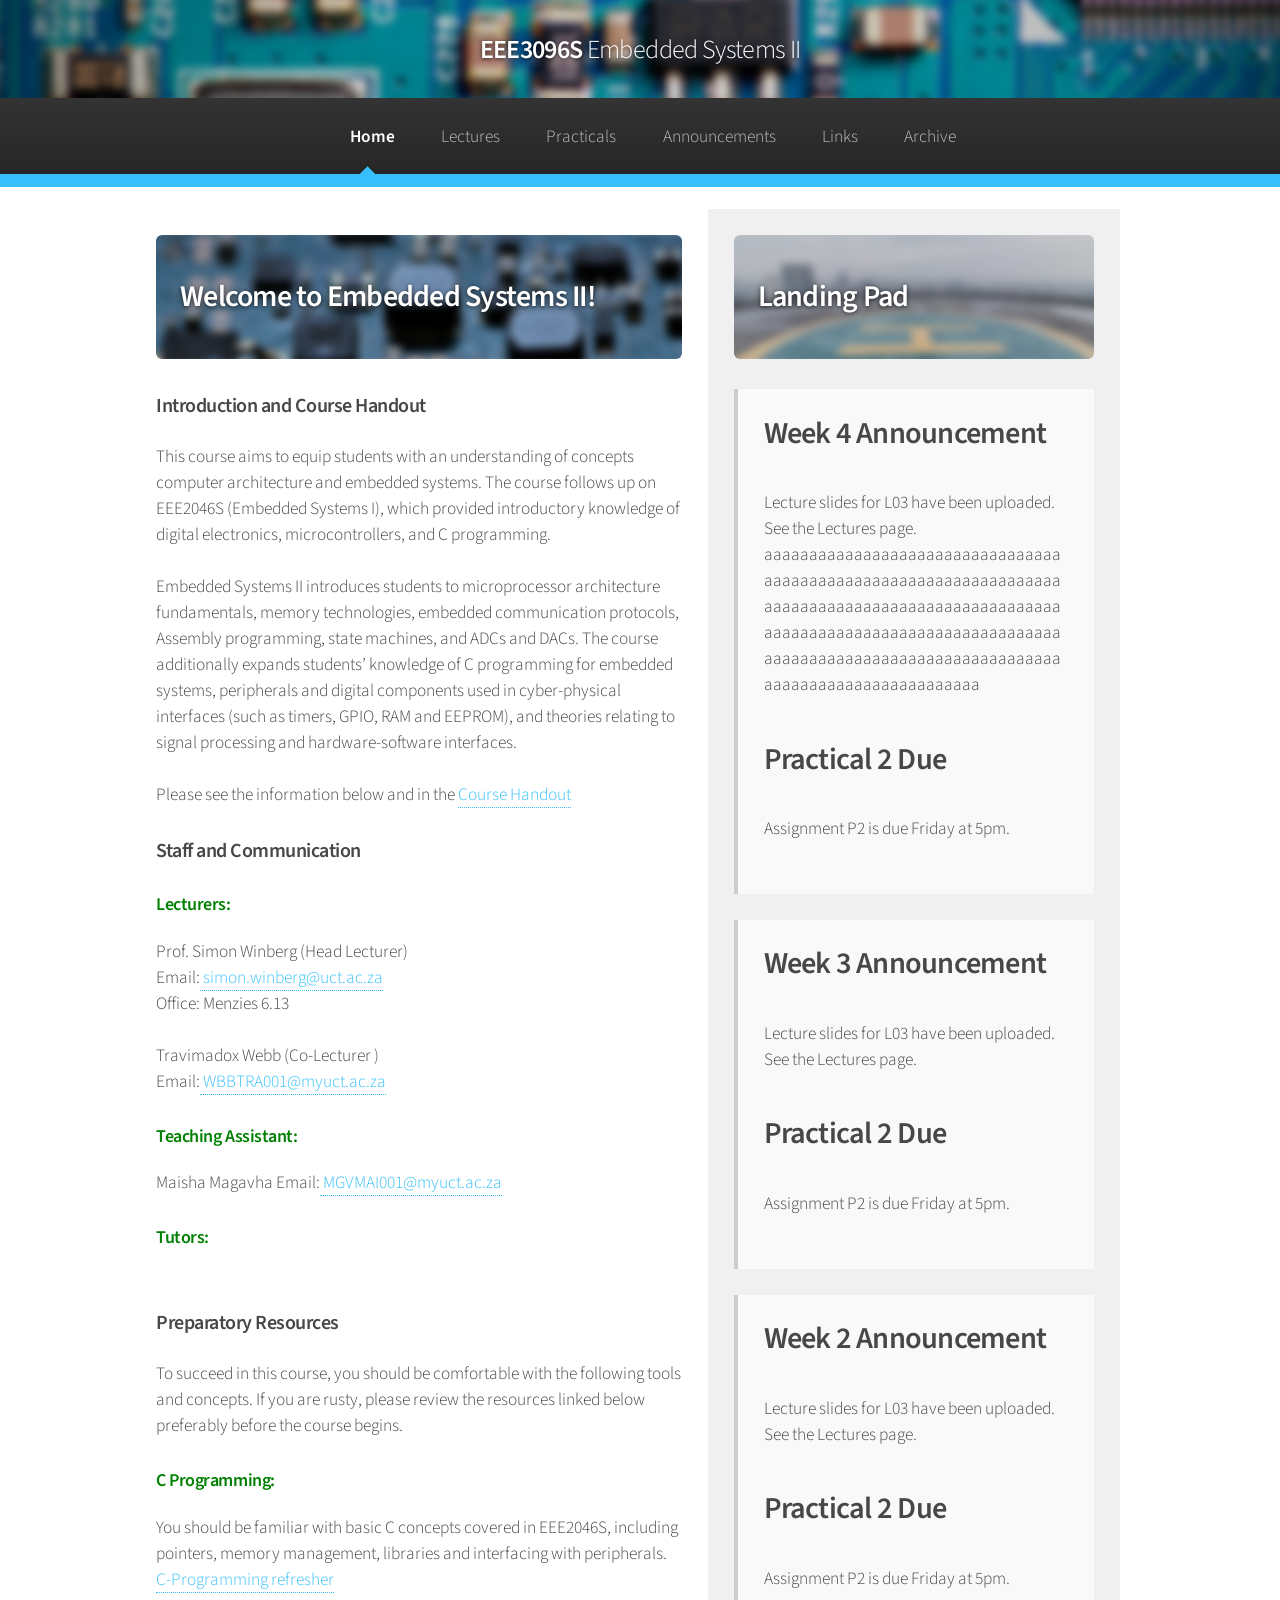
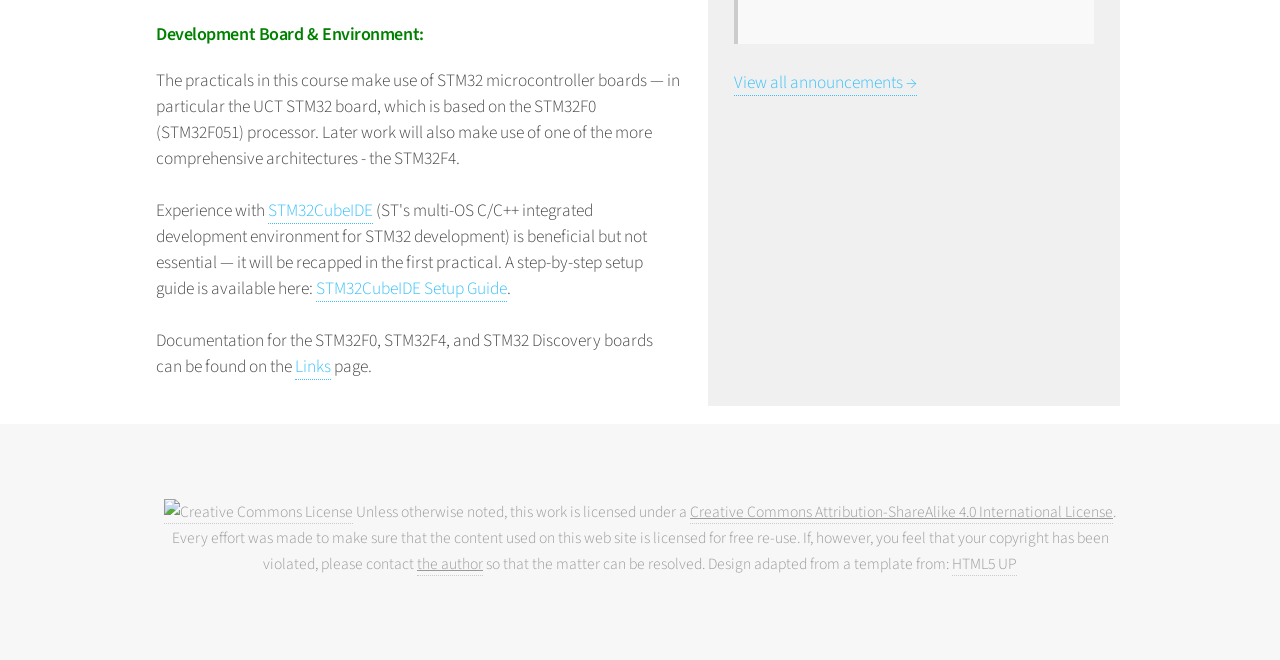
==== commit c681e1af: "Added documentation for STM32 boards used in course, and preparatory info on development environment" ====
--- a/index.html
+++ b/index.html
@@ -70,7 +70,7 @@
 
 					<!-- Left panel: course info -->
 					<section class="col-7 col-12-narrower" style="padding: 1.5em;">
-						<h3 class="background-header" style="font-size: 30px; --bg-image: url('resources/anne-nygard-cA8VTQeHU0c-unsplash.jpg');">Welcome to Embedded Systems II!</h3>
+						<h3 class="background-header" style="font-size: 30px; --bg-image: url('images/anne-nygard-cA8VTQeHU0c-unsplash.jpg');">Welcome to Embedded Systems II!</h3>
 						<table>
 						<h3 style="font-size: 20px;"> Introduction and Course Handout </h3>
 						This course aims to equip students with an understanding of concepts computer architecture and 
@@ -119,13 +119,27 @@
 						<h3 style="font-size: 18px; color:green"> C Programming: </h3>
 						 You should be familiar with basic C concepts covered in EEE2046S, including pointers, memory
 						management, libraries and interfacing with peripherals. <br>
-						<a href="https://www.cprogramming.com/tutorial/c-tutorial.html"> C-Programming refresher </a> 
+						<a href="https://www.cprogramming.com/tutorial/c-tutorial.html"> C-Programming refresher </a>
+						<br><br>
+
+						<h3 style="font-size: 18px; color:green"> Development Board &amp; Environment: </h3>
+						The practicals in this course make use of STM32 microcontroller boards &mdash; in particular the
+						UCT STM32 board, which is based on the STM32F0 (STM32F051) processor. Later work will also make use of
+						one of the more comprehensive architectures - the STM32F4. <br><br>
+
+						Experience with <a href="https://www.st.com/en/development-tools/stm32cubeide.html">STM32CubeIDE</a>
+						(ST's multi-OS C/C++ integrated development environment for STM32 development) is beneficial but not
+						essential &mdash; it will be recapped in the first practical. A step-by-step setup guide is available
+						here: <a href="resources/CUBE%20IDE%20setup.pdf">STM32CubeIDE Setup Guide</a>. <br><br>
+
+						Documentation for the STM32F0, STM32F4, and STM32 Discovery boards can be found on the
+						<a href="links.html">Links</a> page.
 
 					</section>
 
 					<!-- Right panel: announcements -->
 					<section class="col-5 col-12-narrower" style="background: #f0f0f0; padding: 1.5em;">
-						<h3 class="background-header" style="font-size: 30px; --bg-image: url('resources/robby-mccullough-7oiySGoHhZQ-unsplash.jpg');">Landing Pad </h3>
+						<h3 class="background-header" style="font-size: 30px; --bg-image: url('images/robby-mccullough-7oiySGoHhZQ-unsplash.jpg');">Landing Pad </h3>
 						<div id="announcements-content">Loading...</div>
 						<a href="announcements.html">View all announcements →</a>
 					</section>
@@ -194,13 +208,13 @@
 		<!-- Script fetches and parses most recent 3 announcements from announcements.json manifest-->
 		
 		<script>
-		fetch('resources/announcements.json')
+		fetch('announcements/announcements.json')
 			.then(response => response.json())
 			.then(files => {
 			const recent = files.slice(-3).reverse();
 			return Promise.all(
 				recent.map(filename =>
-				fetch('resources/' + filename).then(r => r.text())
+				fetch('announcements/' + filename).then(r => r.text())
 				)
 			);
 			})
--- a/assets/css/main.css
+++ b/assets/css/main.css
@@ -2145,7 +2145,7 @@
   left: 0;
   right: 0;
   bottom: 0;
-  background-image: url("../../resources/anne-nygard-6BCgNl-UY6A-unsplash.jpg");
+  background-image: url("../../images/anne-nygard-6BCgNl-UY6A-unsplash.jpg");
   background-size: cover;
   background-position: center;
   filter: blur(4px) brightness(0.8);
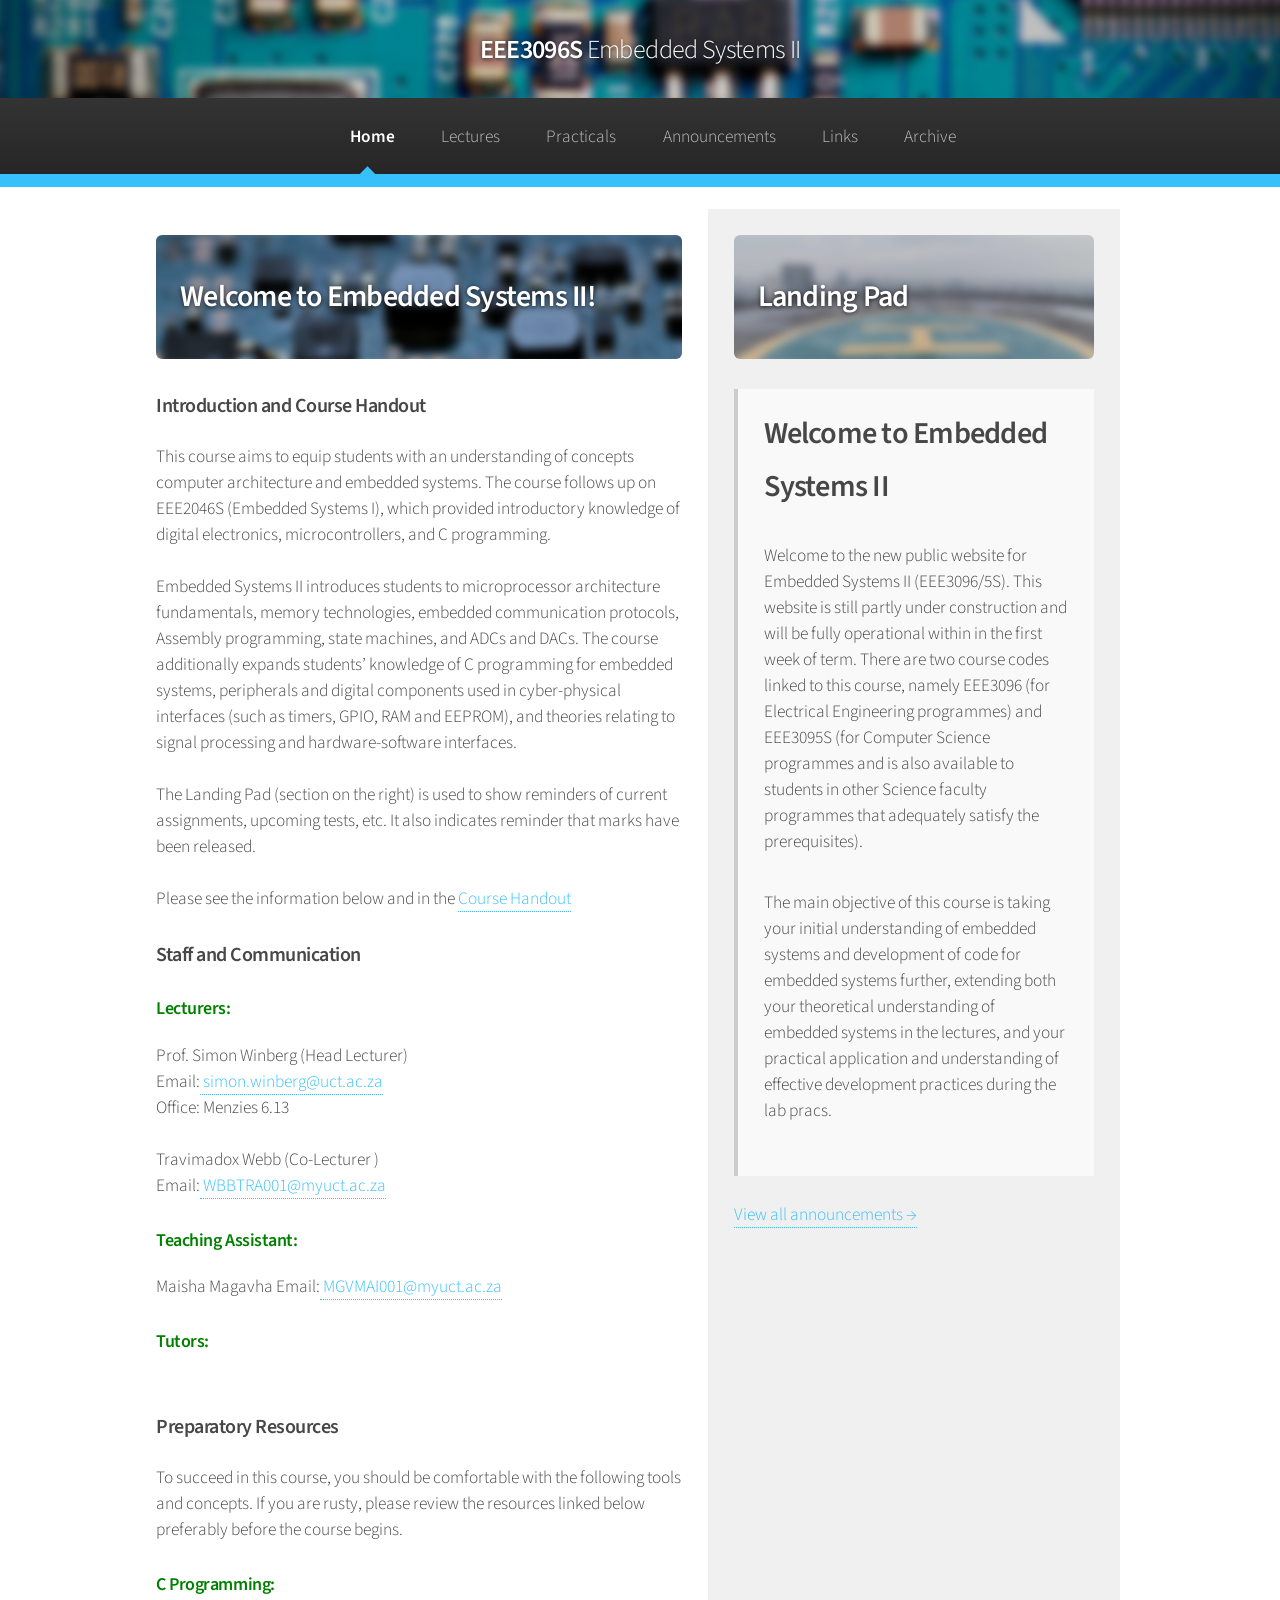
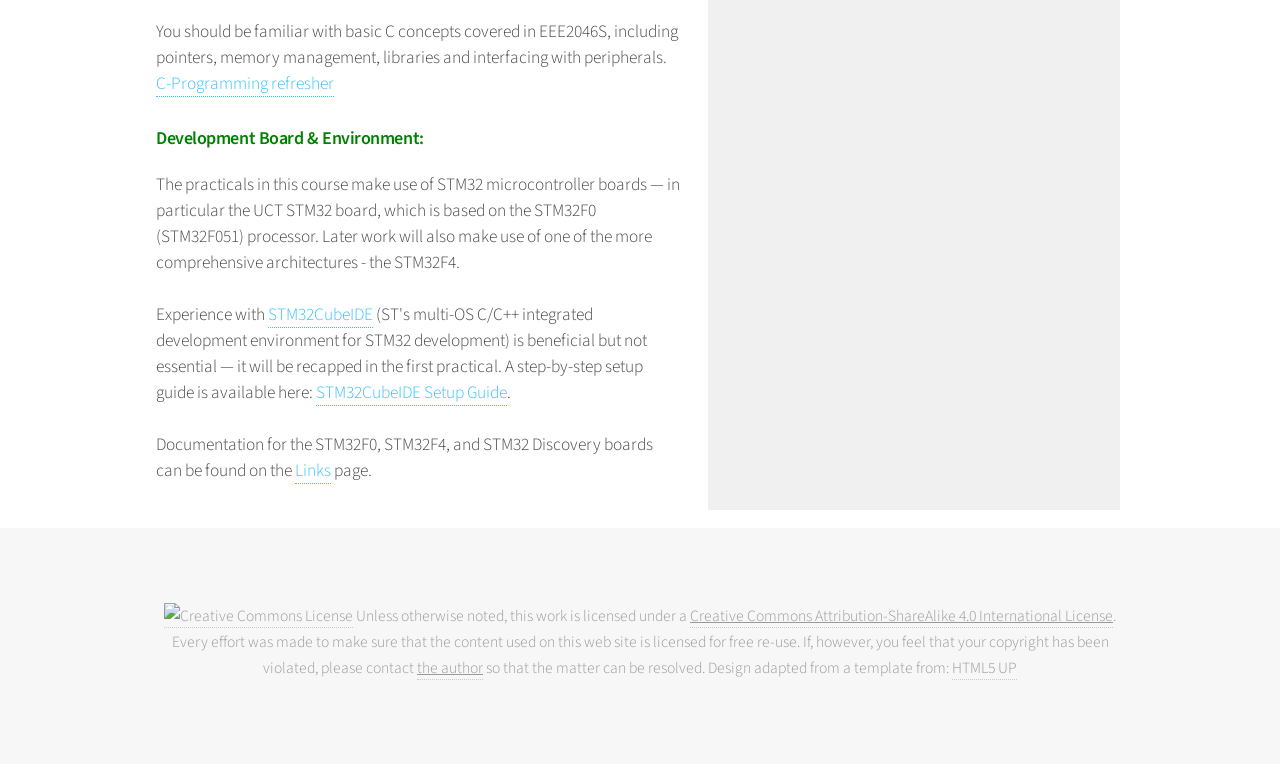
==== commit e88c4233: "Cleaned up practicals page to show under development message" ====
--- a/index.html
+++ b/index.html
@@ -85,6 +85,10 @@
 						 and theories relating to signal processing and hardware-software interfaces.
 						 <br> <br>
 						
+						 
+						 The Landing Pad (section on the right) is used to show reminders of current assignments, upcoming tests, etc.   It also indicates reminder that marks have been released.
+						<br> <br>
+						
 						 <!--TODO:update link-->
 						Please see the information below and in the <a href="/resources/EEE3096S_2025 Course Handout.pdf">Course Handout </a>
 						<br> <br>
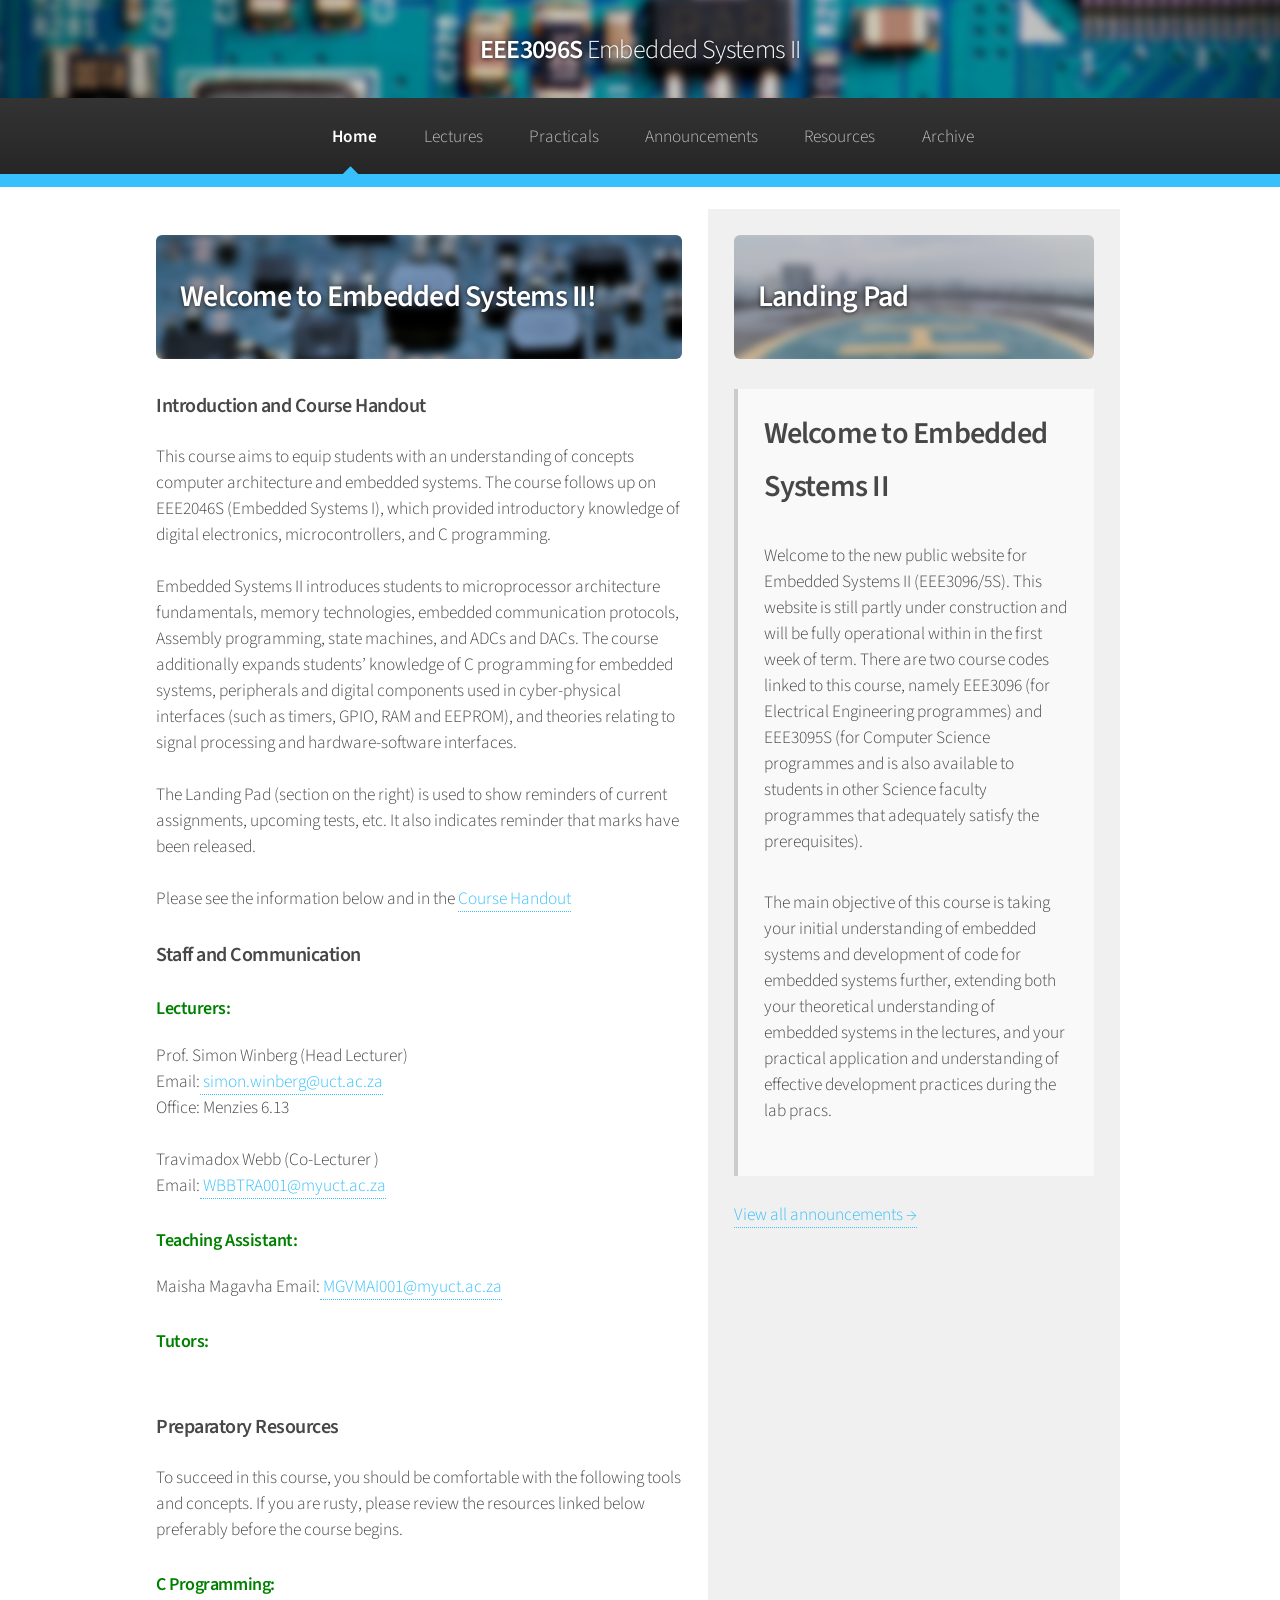
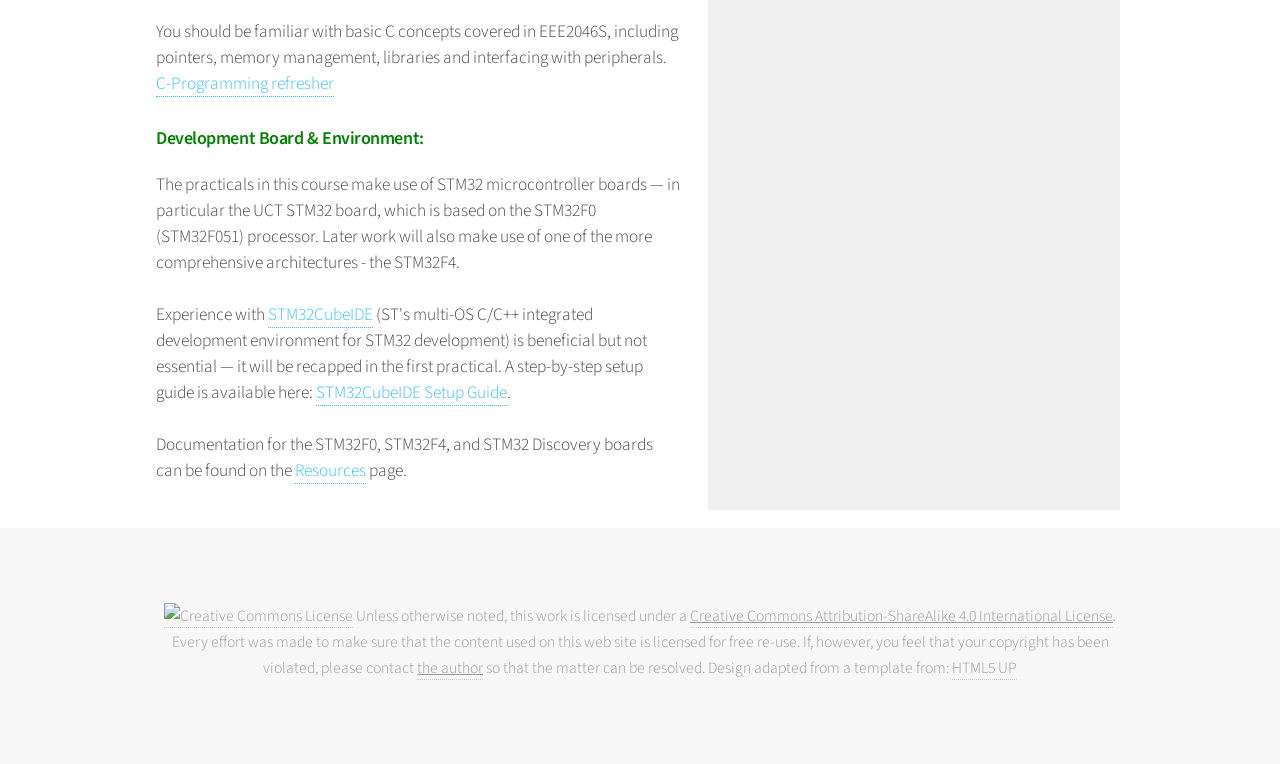
==== commit 01b185b9: "Added lectures to site. Added script to automatically generate PDF thumbnails and grouped zip files " ====
--- a/index.html
+++ b/index.html
@@ -57,7 +57,7 @@
 						<li><a href="lectures.html">Lectures</a></li>
 						<li><a href="practicals.html">Practicals</a></li>
 						<li><a href="announcements.html">Announcements</a></li>
-						<li><a href="links.html">Links</a></li>
+						<li><a href="resources.html">Resources</a></li>
 						<li><a href="archive.html">Archive</a></li>
 					</ul>
 				</nav>
@@ -137,7 +137,7 @@
 						here: <a href="resources/CUBE%20IDE%20setup.pdf">STM32CubeIDE Setup Guide</a>. <br><br>
 
 						Documentation for the STM32F0, STM32F4, and STM32 Discovery boards can be found on the
-						<a href="links.html">Links</a> page.
+						<a href="resources.html">Resources</a> page.
 
 					</section>
 
